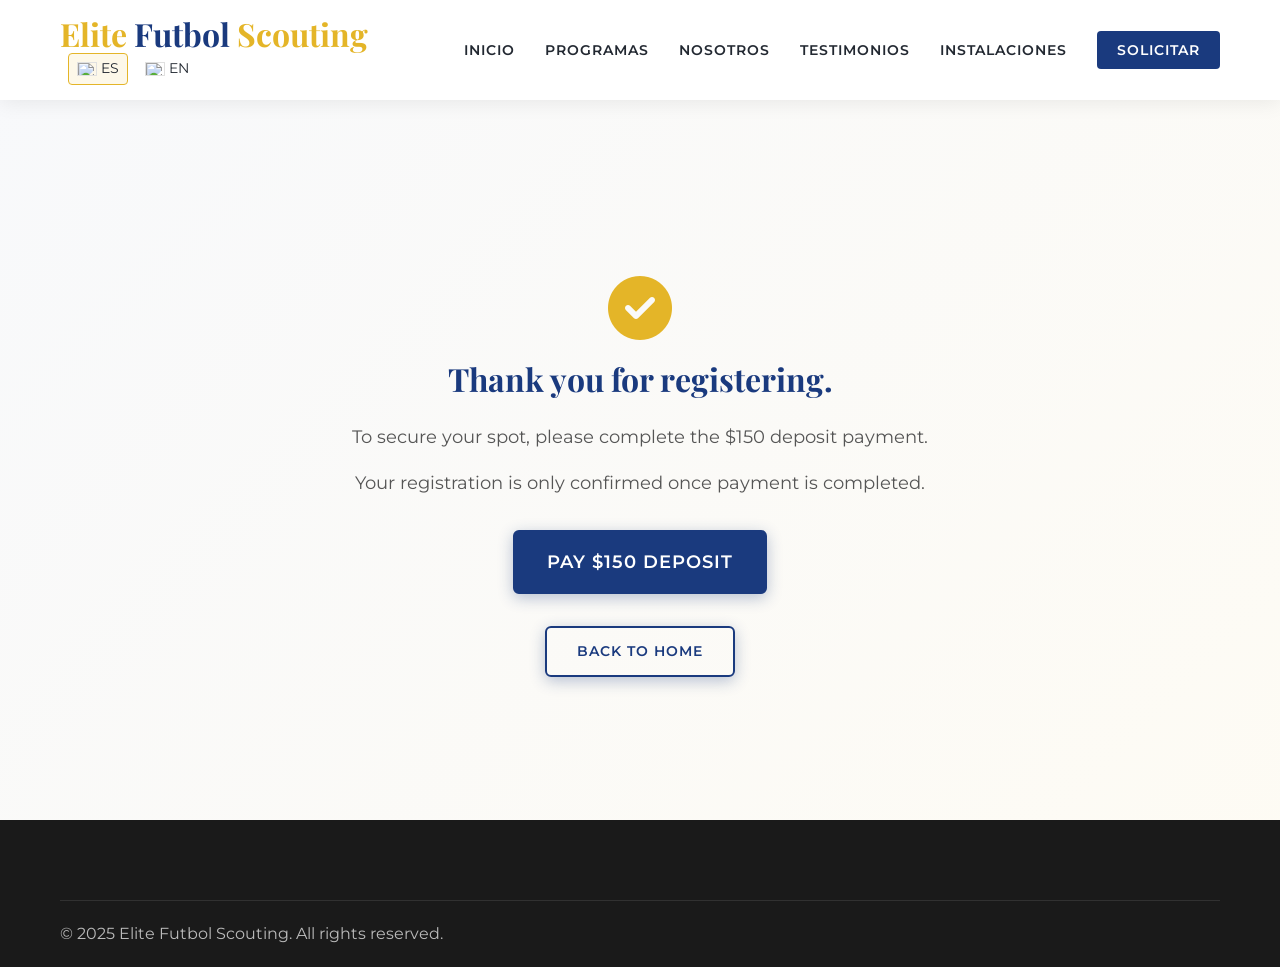
==== camp-gracias.html @ 7e2aee44 "Camp: depósito , link Stripe Checkout, form email fix Made-with: Cursor" ====
<!DOCTYPE html>
<html lang="es">
<head>
    <meta charset="UTF-8">
    <meta name="viewport" content="width=device-width, initial-scale=1.0">
    <title>Thank You for Registering | CD Leganés Tryout Camp</title>
    <link rel="stylesheet" href="styles.css">
    <link rel="preconnect" href="https://fonts.googleapis.com">
    <link rel="preconnect" href="https://fonts.gstatic.com" crossorigin>
    <link href="https://fonts.googleapis.com/css2?family=Montserrat:wght@300;400;600;700&family=Playfair+Display:wght@500;700&display=swap" rel="stylesheet">
    <link rel="stylesheet" href="https://cdnjs.cloudflare.com/ajax/libs/font-awesome/6.4.0/css/all.min.css" integrity="sha512-iecdLmaskl7CVkqkXNQ/ZH/XLlvWZOJyj7Yy7tcenmpD1ypASozpmT/E0iPtmFIB46ZmdtAc9eNBvH0H/ZpiBw==" crossorigin="anonymous" referrerpolicy="no-referrer" />
    <style>
        .camp-thanks-section {
            min-height: 80vh;
            display: flex;
            align-items: center;
            justify-content: center;
            text-align: center;
            padding: 120px 20px 80px;
            background: linear-gradient(135deg, rgba(26, 58, 126, 0.03), rgba(228, 181, 40, 0.05));
        }
        .camp-thanks-container { max-width: 600px; margin: 0 auto; }
        .camp-thanks-icon { font-size: 64px; color: var(--secondary-color); margin-bottom: 20px; }
        .camp-thanks-heading { font-size: 2rem; margin-bottom: 24px; color: var(--primary-color); }
        .camp-thanks-message { font-size: 1.1rem; line-height: 1.7; margin-bottom: 16px; color: #555; }
        .camp-thanks-cta { margin-top: 32px; }
        .camp-thanks-cta .btn { font-size: 1.1rem; padding: 16px 32px; }
        .camp-thanks-back { margin-top: 24px; }
        .camp-thanks-back .btn {
            background-color: transparent;
            color: var(--primary-color);
            border: 2px solid var(--primary-color);
        }
        .camp-thanks-back .btn:hover {
            background-color: var(--primary-color);
            color: #fff;
        }
    </style>
</head>
<body>
    <header>
        <div class="container">
            <div class="logo-language-wrapper">
                <div class="logo"><h1><span>Elite</span> Futbol <span>Scouting</span></h1></div>
                <div class="language-selector">
                    <a href="#" class="language-option active" data-lang="es"><img src="images/bandera-espana.webp" alt="ES" class="flag-icon"><span>ES</span></a>
                    <a href="#" class="language-option" data-lang="en"><img src="images/bandera-usa.webp" alt="EN" class="flag-icon"><span>EN</span></a>
                </div>
                <div class="mobile-menu-toggle"><i class="fas fa-bars"></i></div>
            </div>
            <nav class="main-nav">
                <ul>
                    <li><a href="index.html#home">Inicio</a></li>
                    <li><a href="index.html#programs">Programas</a></li>
                    <li><a href="index.html#about">Nosotros</a></li>
                    <li><a href="index.html#testimonials">Testimonios</a></li>
                    <li><a href="index.html#facilities">Instalaciones</a></li>
                    <li><a href="index.html#contact" class="cta-button">Solicitar</a></li>
                </ul>
            </nav>
        </div>
    </header>

    <section class="camp-thanks-section">
        <div class="camp-thanks-container">
            <i class="fas fa-check-circle camp-thanks-icon"></i>
            <h1 class="camp-thanks-heading">Thank you for registering.</h1>
            <p class="camp-thanks-message">To secure your spot, please complete the $150 deposit payment.</p>
            <p class="camp-thanks-message">Your registration is only confirmed once payment is completed.</p>
            <div class="camp-thanks-cta">
                <a href="https://buy.stripe.com/aFa3cubcO3Ji3aB9yG33W00" class="btn" target="_blank" rel="noopener noreferrer">
                    Pay $150 Deposit
                </a>
            </div>
            <div class="camp-thanks-back">
                <a href="index.html" class="btn">Back to Home</a>
            </div>
        </div>
    </section>

    <footer>
        <div class="container">
            <div class="footer-bottom">
                <p>&copy; 2025 Elite Futbol Scouting. All rights reserved.</p>
            </div>
        </div>
    </footer>

    <script src="translations.js"></script>
    <script src="language-selector.js"></script>
</body>
</html>
---- styles.css ----
/* 
Elite Futbol - Professional Soccer Training Programs
CSS Styles 
*/

/* Base Styles & Reset */
* {
    margin: 0;
    padding: 0;
    box-sizing: border-box;
}

*,
*::before,
*::after {
    box-sizing: border-box;
}

:root {
    --primary-color: #1a3a7e;
    --secondary-color: #e4b528;
    --accent-color: #d63031;
    --dark-color: #222831;
    --light-color: #f8f9fa;
    --gray-color: #a0a0a0;
    --success-color: #28a745;
}

html {
    scroll-behavior: smooth;
    overflow-x: hidden;
    width: 100%;
}

body {
    font-family: 'Montserrat', sans-serif;
    line-height: 1.6;
    color: #333;
    background-color: #fff;
    padding-top: 100px;
    overflow-x: hidden;
    width: 100%;
}

h1, h2, h3, h4, h5, h6 {
    font-family: 'Playfair Display', serif;
    font-weight: 700;
    line-height: 1.2;
    margin-bottom: 1rem;
}

a {
    text-decoration: none;
    color: var(--primary-color);
    transition: all 0.3s ease;
}

ul {
    list-style: none;
}

img {
    max-width: 100%;
    height: auto;
    display: block;
}

.container {
    width: 100%;
    max-width: 1200px;
    padding: 0 20px;
    margin: 0 auto;
    box-sizing: border-box;
}

@media (max-width: 576px) {
    .container {
        padding: 0 15px;
    }
}

.section-header {
    text-align: center;
    margin-bottom: 3rem;
    max-width: 800px;
    margin-left: auto;
    margin-right: auto;
}

.section-header.left-align {
    text-align: left;
    margin-left: 0;
}

.section-header h2 {
    font-size: 2.5rem;
    color: var(--primary-color);
    position: relative;
    margin-bottom: 1.5rem;
}

.section-header h2:after {
    content: '';
    width: 80px;
    height: 4px;
    background: linear-gradient(90deg, var(--primary-color), var(--secondary-color));
    position: absolute;
    bottom: -10px;
    left: 50%;
    transform: translateX(-50%);
    border-radius: 2px;
    box-shadow: 0 2px 8px rgba(228, 181, 40, 0.3);
}

.section-header.left-align h2:after {
    left: 0;
    transform: none;
}

.section-header p {
    font-size: 1.1rem;
    color: var(--gray-color);
}

/* Buttons */
.btn {
    display: inline-block;
    padding: 12px 30px;
    background-color: var(--primary-color);
    color: white;
    border-radius: 6px;
    text-transform: uppercase;
    font-weight: 600;
    font-size: 0.9rem;
    letter-spacing: 1px;
    transition: all 0.3s ease;
    border: 2px solid var(--primary-color);
    box-shadow: 0 4px 15px rgba(26, 58, 126, 0.3);
    position: relative;
    overflow: hidden;
}

.btn::before {
    content: '';
    position: absolute;
    top: 50%;
    left: 50%;
    width: 0;
    height: 0;
    border-radius: 50%;
    background: rgba(255, 255, 255, 0.2);
    transform: translate(-50%, -50%);
    transition: width 0.6s, height 0.6s;
}

.btn:hover::before {
    width: 300px;
    height: 300px;
}

.btn:hover {
    background-color: var(--secondary-color);
    border-color: var(--secondary-color);
    color: var(--dark-color);
    transform: translateY(-2px);
    box-shadow: 0 6px 20px rgba(228, 181, 40, 0.4);
}

.btn-secondary {
    background-color: transparent;
    color: white;
    border: 2px solid white;
}

.btn-secondary:hover {
    background-color: white;
    color: var(--primary-color);
}

.btn-lg {
    padding: 15px 40px;
    font-size: 1rem;
}

/* Header & Navigation */
header {
    position: fixed;
    top: 0;
    left: 0;
    right: 0;
    background-color: rgba(255, 255, 255, 0.98);
    backdrop-filter: blur(10px);
    box-shadow: 0 2px 20px rgba(0, 0, 0, 0.08);
    z-index: 1000;
    padding: 15px 0;
    transition: all 0.3s ease;
    transform: translateY(0);
}

header.hidden {
    transform: translateY(-100%);
}

header.scrolled {
    background-color: rgba(255, 255, 255, 0.98);
    backdrop-filter: blur(15px);
    box-shadow: 0 4px 25px rgba(0, 0, 0, 0.12);
    padding: 10px 0;
}

header .container {
    display: flex;
    justify-content: space-between;
    align-items: center;
}

header .logo-language-wrapper {
    flex-shrink: 0;
}

.logo {
    flex: 0 0 auto;
}

.logo h1 {
    font-size: 2rem;
    margin: 0;
    color: var(--primary-color);
    white-space: nowrap;
}

.logo h1 span {
    color: var(--secondary-color);
    font-weight: 700;
}

/* Mobile Menu Toggle */
.mobile-menu-toggle {
    display: none;
    font-size: 1.5rem;
    color: var(--primary-color);
    cursor: pointer;
    z-index: 1001;
}

.mobile-menu-toggle i {
    transition: all 0.3s ease;
}

/* Navegación */
nav ul {
    display: flex;
}

nav ul li {
    margin-left: 30px;
}

nav ul li a {
    font-weight: 600;
    color: var(--dark-color);
    font-size: 0.9rem;
    text-transform: uppercase;
    letter-spacing: 1px;
    position: relative;
}

nav ul li a:after {
    content: '';
    width: 0;
    height: 2px;
    background: var(--secondary-color);
    position: absolute;
    bottom: -5px;
    left: 0;
    transition: width 0.3s ease;
}

nav ul li a:hover:after,
nav ul li a.active:after {
    width: 100%;
}

nav ul li a.cta-button {
    background-color: var(--primary-color);
    color: white;
    padding: 10px 20px;
    border-radius: 4px;
}

nav ul li a.cta-button:hover {
    background-color: var(--secondary-color);
}

nav ul li a.cta-button:after {
    display: none;
}

/* Language Selector */
.language-selector {
    display: flex;
    align-items: center;
    margin-left: auto;
    margin-right: 30px;
}

.language-option {
    display: flex;
    align-items: center;
    padding: 4px 8px;
    margin-left: 8px;
    border-radius: 4px;
    color: var(--dark-color);
    text-decoration: none;
    border: 1px solid transparent;
    transition: all 0.3s ease;
    font-size: 0.85rem;
}

.language-option:hover, 
.language-option.active {
    border-color: var(--secondary-color);
    background-color: rgba(228, 181, 40, 0.1);
}

.flag-icon {
    width: 20px;
    height: 14px;
    margin-right: 4px;
    border: 1px solid #e0e0e0;
    object-fit: cover;
}

/* Mobile Navigation */
@media (max-width: 992px) {
    .mobile-menu-toggle {
        display: block;
        position: absolute;
        top: 20px;
        right: 20px;
    }
    
    /* Reposicionamiento de elementos en móvil */
    .logo-language-wrapper {
        display: flex;
        width: 100%;
        position: relative;
        padding: 10px 0;
        justify-content: center;
    }
    
    /* Logo centrado */
    .logo {
        text-align: center;
        margin: 0 auto;
    }
    
    .logo h1 {
        font-size: 1.6rem;
        display: flex;
        flex-direction: column;
        align-items: center;
        line-height: 1.3;
    }
    
    .logo h1 span:last-child {
        display: block;
        margin-top: 3px;
        font-size: 1.3rem;
    }
    
    /* Banderas a la izquierda una debajo de otra */
    .language-selector {
        position: absolute;
        left: 10px;
        top: 22px;
        flex-direction: column;
        margin: 0;
    }
    
    .language-option {
        margin: 2px 0;
        padding: 3px 6px;
    }
    
    .flag-icon {
        width: 18px;
        height: 12px;
    }
    
    /* Menú de navegación */
    .main-nav {
        position: fixed;
        top: 0;
        right: -100%;
        width: 80%;
        max-width: 300px;
        height: 100vh;
        background: white;
        padding: 80px 20px 20px;
        box-shadow: -5px 0 15px rgba(0, 0, 0, 0.1);
        transition: all 0.4s ease;
        overflow-y: auto;
        z-index: 1000;
    }
    
    .main-nav.active {
        right: 0;
    }
    
    /* Fondo oscuro al abrir menú */
    .main-nav.active::before {
        content: '';
        position: fixed;
        top: 0;
        left: -20%;
        width: 20%;
        height: 100%;
        background: rgba(0, 0, 0, 0.5);
        z-index: -1;
    }
    
    .main-nav ul {
        flex-direction: column;
        width: 100%;
    }
    
    .main-nav ul li {
        margin: 0 0 20px 0;
        width: 100%;
    }
    
    .main-nav ul li a {
        display: block;
        padding: 8px 0;
        font-size: 1.1rem;
        color: var(--dark-color);
    }
    
    .main-nav ul li a.active {
        color: var(--primary-color);
        font-weight: 600;
    }
    
    .main-nav ul li a:hover {
        color: var(--primary-color);
    }
    
    .main-nav ul li a.cta-button {
        display: inline-block;
        margin-top: 10px;
        text-align: center;
        background-color: var(--primary-color);
        color: white !important;
    }
    
    .main-nav ul li a.cta-button:hover {
        background-color: var(--secondary-color);
        color: var(--dark-color) !important;
    }
    
    /* Animación para el icono hamburguesa */
    .mobile-menu-toggle i {
        transition: transform 0.3s ease;
    }
    
    .mobile-menu-toggle i.fa-times {
        transform: rotate(90deg);
    }
}

@media (max-width: 576px) {
    header {
        padding-top: 20px;
    }
    /* Estilo para que "Scouting" aparezca debajo de "Elite Futbol" */
    .logo h1 {
        font-size: 1.6rem;
        display: flex;
        flex-direction: column;
        align-items: center;
        line-height: 1.3;
        margin-top: 6px;
    }
    
    .logo h1 span:last-child {
        display: block;
        margin-top: 3px;
        font-size: 1.3rem;
    }
    
    .mobile-menu-toggle {
        top: 25px;
    }
    
    .language-selector {
        top: 25px;
    }
}

/* Hero Section */
.hero {
    position: relative;
    height: 100vh;
    min-height: 600px;
    display: flex;
    align-items: center;
    color: white;
    padding: 0;
    overflow: hidden;
    margin-top: -100px;
    padding-top: 100px;
    width: 100%;
    box-sizing: border-box;
}

.hero .overlay {
    position: absolute;
    top: 0;
    left: 0;
    width: 100%;
    height: 100%;
    background-color: rgba(0, 0, 0, 0.5); /* Semi-transparente para permitir ver la imagen */
    z-index: 1;
}

.hero .container {
    position: relative;
    z-index: 2;
}

.hero-content {
    max-width: 800px;
    margin: 0 auto;
    text-align: center;
    padding-bottom: 80px;
    width: 100%;
    box-sizing: border-box;
}

.hero-content h2 {
    font-size: 3.5rem;
    font-weight: 700;
    margin-bottom: 20px;
    text-shadow: 0 4px 20px rgba(0, 0, 0, 0.8), 0 2px 10px rgba(0, 0, 0, 0.6);
    animation: fadeInDown 1s ease-out;
    line-height: 1.2;
}

.hero-content p {
    font-size: 1.4rem;
    margin-bottom: 40px;
    text-shadow: 0 2px 15px rgba(0, 0, 0, 0.8), 0 1px 5px rgba(0, 0, 0, 0.6);
    animation: fadeInUp 1s ease-out 0.2s both;
}

.hero-buttons {
    display: flex;
    justify-content: center;
    gap: 20px;
    animation: fadeInUp 1s ease-out 0.4s both;
}

/* Tryout International Camp - Sección temporal */
.tryout-camp {
    position: relative;
    padding: 80px 0;
    overflow: hidden;
    background: linear-gradient(135deg, #0d1f4a 0%, #1a3a7e 35%, #243d6a 70%, #1a3a7e 100%);
    color: white;
}

.tryout-camp-bg {
    position: absolute;
    top: 0;
    left: 0;
    right: 0;
    bottom: 0;
    background: url('images/stadium-background-new.jpg') no-repeat center center/cover;
    opacity: 0.15;
    z-index: 0;
}

.tryout-camp-inner {
    position: relative;
    z-index: 1;
    text-align: center;
    max-width: 900px;
    width: 100%;
    margin: 0 auto;
    box-sizing: border-box;
}

.tryout-top-crest {
    margin-bottom: 20px;
    display: flex;
    justify-content: center;
    align-items: center;
    width: 100%;
}

.tryout-top-crest img {
    width: 80px;
    height: 80px;
    object-fit: contain;
    display: block;
}

.tryout-title {
    font-family: 'Playfair Display', serif;
    font-size: 2.2rem;
    font-weight: 700;
    margin: 0 0 4px 0;
    line-height: 1.2;
    text-shadow: 0 2px 10px rgba(0, 0, 0, 0.3);
}

.tryout-location {
    font-size: 1.1rem;
    opacity: 0.9;
    margin-bottom: 4px;
    font-weight: 600;
    letter-spacing: 0.5px;
}

.tryout-date {
    font-size: 1rem;
    opacity: 0.9;
    margin-bottom: 12px;
}

.tryout-tagline {
    font-size: 1.15rem;
    opacity: 0.95;
    margin-bottom: 20px;
}

.tryout-meta {
    margin-bottom: 28px;
    display: flex;
    flex-direction: column;
    align-items: center;
}

.tryout-duration {
    font-size: 1rem;
    opacity: 0.95;
    margin-bottom: 12px;
}

.tryout-price {
    font-size: 1.25rem;
    margin: 0;
    display: inline-flex;
    flex-wrap: wrap;
    align-items: baseline;
    justify-content: center;
    gap: 6px 14px;
    background: rgba(255, 255, 255, 0.12);
    padding: 12px 24px;
    border-radius: 8px;
    border: 1px solid rgba(228, 181, 40, 0.4);
    width: fit-content;
}
.tryout-price-original {
    text-decoration: line-through;
    opacity: 0.8;
    font-size: 1.1rem;
}
.tryout-price-early {
    font-size: 0.95rem;
    opacity: 0.95;
}
.tryout-price .tryout-price-amount {
    color: var(--secondary-color);
    font-size: 1.6rem;
}

.tryout-deposit {
    font-size: 0.95rem;
    opacity: 0.95;
    margin: 12px 0 0 0;
}

.tryout-highlight {
    display: flex;
    align-items: center;
    justify-content: center;
    gap: 20px;
    background: rgba(255, 255, 255, 0.12);
    border: 2px solid rgba(228, 181, 40, 0.6);
    border-radius: 12px;
    padding: 24px 28px;
    margin-bottom: 28px;
    backdrop-filter: blur(8px);
    width: 100%;
    box-sizing: border-box;
}

.tryout-highlight-icon {
    width: 56px;
    height: 56px;
    background: linear-gradient(135deg, var(--secondary-color), #f5c842);
    color: var(--dark-color);
    border-radius: 50%;
    display: flex;
    align-items: center;
    justify-content: center;
    font-size: 1.5rem;
    flex-shrink: 0;
}

.tryout-highlight-text-wrap {
    text-align: left;
}

.tryout-highlight-title {
    font-size: 1.15rem;
    font-weight: 700;
    margin: 0 0 8px 0;
    line-height: 1.3;
    color: var(--secondary-color);
}

.tryout-highlight-desc {
    font-size: 0.95rem;
    margin: 0;
    line-height: 1.5;
    opacity: 0.95;
}

.tryout-benefits {
    margin: 0 0 32px 0;
    padding: 0;
    list-style: none;
    background: rgba(255, 255, 255, 0.08);
    border: 1px solid rgba(255, 255, 255, 0.12);
    border-radius: 12px;
    padding: 24px 28px;
    width: 100%;
    box-sizing: border-box;
}

.tryout-benefits li {
    display: flex;
    align-items: center;
    justify-content: flex-start;
    gap: 12px;
    padding: 8px 0;
    font-size: 1rem;
    max-width: 100%;
}

.tryout-benefits li i {
    color: var(--secondary-color);
    font-size: 1.2rem;
    flex-shrink: 0;
}

.tryout-age {
    font-size: 0.95rem;
    opacity: 0.9;
    margin: -8px 0 32px 0;
}

.tryout-grid {
    display: grid;
    grid-template-columns: 1fr 1fr;
    gap: 24px;
    margin-bottom: 24px;
    text-align: left;
    align-items: stretch;
    width: 100%;
}

.tryout-block {
    background: rgba(255, 255, 255, 0.08);
    border-radius: 12px;
    padding: 24px 28px;
    border: 1px solid rgba(255, 255, 255, 0.12);
    box-sizing: border-box;
    min-height: 0;
}

.tryout-block-title {
    font-family: 'Playfair Display', serif;
    font-size: 1.2rem;
    font-weight: 700;
    margin-bottom: 14px;
    color: var(--secondary-color);
}

.tryout-block p {
    font-size: 0.95rem;
    line-height: 1.55;
    margin-bottom: 12px;
    opacity: 0.95;
}

.tryout-block p:last-child {
    margin-bottom: 0;
}

.tryout-about-punch {
    font-weight: 700;
    color: white !important;
    margin-top: 14px !important;
}

.tryout-spain-intro {
    margin-bottom: 14px !important;
}

.tryout-spain-list {
    list-style: none;
    padding: 0;
    margin: 0 0 14px 0;
}

.tryout-spain-list li {
    display: flex;
    align-items: center;
    gap: 10px;
    padding: 6px 0;
    font-size: 0.9rem;
}

.tryout-spain-list li i {
    color: var(--secondary-color);
    width: 20px;
    text-align: center;
}

.tryout-merit {
    font-size: 0.9rem !important;
    font-weight: 600;
    font-style: italic;
    opacity: 0.95 !important;
}

.tryout-who {
    text-align: left;
    margin-bottom: 24px;
    padding: 24px 28px;
    width: 100%;
    box-sizing: border-box;
}

.tryout-who-list {
    list-style: none;
    padding: 0;
    margin: 0 0 12px 0;
}

.tryout-who-list li {
    display: flex;
    align-items: center;
    gap: 10px;
    padding: 6px 0;
    font-size: 0.95rem;
}

.tryout-who-list li i {
    color: var(--secondary-color);
    flex-shrink: 0;
}

.tryout-who-note {
    font-size: 0.9rem;
    opacity: 0.9;
    margin: 0 !important;
}

.tryout-urgency {
    font-size: 1rem;
    font-weight: 600;
    margin-bottom: 28px;
    opacity: 0.95;
}

.tryout-cta {
    background: linear-gradient(135deg, var(--secondary-color), #f5c842);
    border: 2px solid var(--secondary-color);
    color: var(--dark-color);
    font-weight: 700;
    padding: 16px 40px;
    font-size: 1rem;
}

.tryout-cta:hover {
    background: white;
    border-color: white;
    color: var(--primary-color);
    transform: translateY(-3px);
    box-shadow: 0 8px 25px rgba(255, 255, 255, 0.25);
}

.tryout-cta i {
    margin-right: 10px;
}

@media (max-width: 768px) {
    .tryout-camp {
        padding: 60px 20px;
    }
    .tryout-title {
        font-size: 1.75rem;
    }
    .tryout-location {
        font-size: 1rem;
    }
    .tryout-tagline {
        font-size: 1rem;
    }
    .tryout-highlight {
        flex-direction: column;
        padding: 20px 16px;
        text-align: center;
    }
    .tryout-highlight-text-wrap {
        text-align: center;
    }
    .tryout-highlight-title {
        font-size: 1.05rem;
    }
    .tryout-highlight-desc {
        font-size: 0.9rem;
    }
    .tryout-benefits li {
        justify-content: flex-start;
    }
    .tryout-grid {
        grid-template-columns: 1fr;
        gap: 20px;
    }
    .tryout-block {
        padding: 20px;
    }
    .tryout-urgency {
        font-size: 0.95rem;
    }
}

@media (max-width: 576px) {
    .tryout-top-crest img {
        width: 64px;
        height: 64px;
    }
    .tryout-title {
        font-size: 1.5rem;
    }
    .tryout-block-title {
        font-size: 1.1rem;
    }
}

/* Program Cards */
.programs {
    padding: 100px 0;
    background: linear-gradient(to bottom, #ffffff 0%, #f8f9fa 50%, #ffffff 100%);
    position: relative;
}

.program-cards {
    display: grid;
    grid-template-columns: repeat(3, 1fr);
    grid-template-rows: repeat(2, auto);
    gap: 30px 20px;
    justify-content: center;
    max-width: 1200px;
    margin: 0 auto;
    align-items: start;
}

.program-card {
    background: white;
    border-radius: 12px;
    overflow: hidden;
    box-shadow: 0 4px 20px rgba(0, 0, 0, 0.08);
    position: relative;
    transition: all 0.4s cubic-bezier(0.175, 0.885, 0.32, 1.275);
    display: flex;
    flex-direction: column;
    height: auto;
    border: 1px solid rgba(0, 0, 0, 0.05);
}

.program-card:hover {
    transform: translateY(-12px) scale(1.02);
    box-shadow: 0 20px 40px rgba(0, 0, 0, 0.15);
    border-color: var(--secondary-color);
}

.featured {
    border: 2px solid var(--secondary-color);
}

.featured-tag {
    position: absolute;
    top: 20px;
    right: -5px;
    background: linear-gradient(135deg, var(--secondary-color), #f5c842);
    color: var(--dark-color);
    padding: 8px 20px;
    font-size: 0.75rem;
    font-weight: 700;
    text-transform: uppercase;
    z-index: 10;
    box-shadow: 0 4px 15px rgba(228, 181, 40, 0.4);
    border-radius: 4px;
    transform: rotate(5deg);
    letter-spacing: 1px;
}

.featured-tag::after {
    content: '';
    position: absolute;
    top: 100%;
    right: 10px;
    width: 0;
    height: 0;
    border-left: 8px solid transparent;
    border-right: 8px solid transparent;
    border-top: 8px solid #f5c842;
}

@media (max-width: 576px) {
    .featured-tag {
        top: 10px;
        right: -3px;
        padding: 6px 15px;
        font-size: 0.7rem;
    }
}

.premium {
    position: relative;
}

.premium-tag {
    display: none;
}

.program-image {
    position: relative;
}

.program-image img {
    width: 100%;
    height: 220px;
    object-fit: cover;
}

.program-duration {
    position: absolute;
    bottom: 0;
    left: 0;
    background-color: var(--primary-color);
    color: white;
    padding: 8px 20px;
    font-weight: 600;
}

.program-content {
    padding: 20px;
    flex-grow: 1;
    display: flex;
    flex-direction: column;
    justify-content: flex-start;
}

.program-content h3 {
    font-size: 1.2rem;
    margin-bottom: 10px;
    color: var(--primary-color);
}

.program-content .price {
    font-size: 28px;
    font-weight: 700;
    background: linear-gradient(135deg, var(--primary-color), var(--secondary-color));
    -webkit-background-clip: text;
    -webkit-text-fill-color: transparent;
    background-clip: text;
    margin-bottom: 15px;
    display: inline-block;
    position: relative;
}

.program-content .program-description {
    font-size: 0.95rem;
    color: #666;
    margin-bottom: 20px;
    line-height: 1.5;
}

.program-content .note {
    font-size: 14px;
    font-style: italic;
    color: #777;
    margin-top: 10px;
    margin-bottom: 15px;
}

.program-content .educational-requirements {
    background-color: #f8f9fa;
    border-left: 4px solid var(--primary-color);
    padding: 15px;
    margin: 20px 0;
    border-radius: 5px;
}

.program-content .educational-requirements h4 {
    color: var(--primary-color);
    font-size: 1rem;
    font-weight: 600;
    margin-bottom: 10px;
    display: flex;
    align-items: center;
}

.program-content .requirements-list p {
    margin: 8px 0;
    font-size: 0.9rem;
    color: #555;
    display: flex;
    align-items: flex-start;
    line-height: 1.4;
}

.program-content .requirements-list i {
    color: var(--primary-color);
    margin-right: 8px;
    margin-top: 2px;
    flex-shrink: 0;
}

.program-content ul {
    margin-bottom: 15px;
}

.program-content ul li {
    padding: 8px 0;
    border-bottom: 1px solid #f0f0f0;
    display: flex;
    align-items: baseline;
    font-size: 0.9rem;
    transition: all 0.2s ease;
}

.program-content ul li:hover {
    padding-left: 5px;
    background-color: rgba(26, 58, 126, 0.02);
    border-radius: 4px;
}

.program-content ul li:last-child {
    border-bottom: none;
}

.program-content ul li i {
    color: var(--success-color);
    margin-right: 10px;
    font-size: 0.85rem;
    transition: transform 0.2s ease;
}

.program-content ul li:hover i {
    transform: scale(1.2);
}

.program-content .btn {
    width: 100%;
    text-align: center;
    margin-top: 10px;
}

/* Why Us Section */
.why-us {
    padding: 100px 0;
    background: linear-gradient(rgba(0, 0, 0, 0.7), rgba(0, 0, 0, 0.7)), url('images/foto-facha-caminando.JPG') no-repeat center center/cover;
    background-attachment: fixed;
    background-size: cover;
    background-position: center;
    background-repeat: no-repeat;
    color: white;
    position: relative;
}

@media (max-width: 768px) {
    .why-us {
        background-attachment: scroll;
        background-size: cover;
        background-position: center;
    }
}

.why-us .section-header h2 {
    color: white;
}

.why-us .section-header p {
    color: rgba(255, 255, 255, 0.9);
}

.features {
    display: grid;
    grid-template-columns: repeat(auto-fit, minmax(250px, 1fr));
    gap: 30px;
}

.feature {
    text-align: center;
    padding: 40px 30px;
    border-radius: 12px;
    transition: all 0.4s cubic-bezier(0.175, 0.885, 0.32, 1.275);
    border: 1px solid rgba(255, 255, 255, 0.1);
    background-color: rgba(0, 0, 0, 0.5);
    backdrop-filter: blur(10px);
    position: relative;
    overflow: hidden;
}

.feature::before {
    content: '';
    position: absolute;
    top: 0;
    left: -100%;
    width: 100%;
    height: 100%;
    background: linear-gradient(90deg, transparent, rgba(228, 181, 40, 0.1), transparent);
    transition: left 0.5s;
}

.feature:hover::before {
    left: 100%;
}

.feature:hover {
    box-shadow: 0 15px 35px rgba(0, 0, 0, 0.4);
    transform: translateY(-8px);
    border-color: var(--secondary-color);
    background-color: rgba(0, 0, 0, 0.6);
}

.feature-icon {
    width: 80px;
    height: 80px;
    background-color: var(--light-color);
    border-radius: 50%;
    display: flex;
    align-items: center;
    justify-content: center;
    margin: 0 auto 20px;
    color: var(--primary-color);
    font-size: 2rem;
    transition: all 0.3s ease;
}

.feature:hover .feature-icon {
    background-color: var(--primary-color);
    color: white;
}

.feature h3 {
    font-size: 1.3rem;
    margin-bottom: 15px;
    color: white;
    position: relative;
    z-index: 1;
}

.feature p {
    color: rgba(255, 255, 255, 0.8);
    position: relative;
    z-index: 1;
}

.feature-icon {
    position: relative;
    z-index: 1;
}

/* About Section */
.about {
    padding: 100px 0;
    background-color: #f8f9fa;
}

.about-content {
    gap: 50px;
}

.about-image {
    position: relative;
    margin: 0 auto;
    max-width: 800px;
}

.about-image img {
    border-radius: 12px;
    box-shadow: 0 15px 40px rgba(0, 0, 0, 0.2);
    transition: transform 0.4s ease;
    width: 100%;
}

.about-image:hover img {
    transform: scale(1.02);
}

.about-image::after {
    content: '';
    position: absolute;
    top: 20px;
    left: 20px;
    right: -20px;
    bottom: -20px;
    border: 3px solid var(--secondary-color);
    border-radius: 12px;
    z-index: -1;
    opacity: 0.3;
    transition: opacity 0.4s ease;
}

.about-image:hover::after {
    opacity: 0.6;
}

@media (max-width: 768px) {
    .about-image::after {
        top: 10px;
        left: 10px;
        right: -10px;
        bottom: -10px;
    }
}

@media (max-width: 576px) {
    .about-image::after {
        display: none;
    }
}

.about-text p {
    margin-bottom: 1rem;
}

.about-text .btn {
    margin-top: 20px;
}

/* Testimonials Section */
.testimonials {
    padding: 100px 0;
    background: linear-gradient(rgba(0, 0, 0, 0.75), rgba(0, 0, 0, 0.75)), url('images/exito-casos.jpg') no-repeat center center/cover;
    background-attachment: fixed;
    background-size: cover;
    background-position: center;
    background-repeat: no-repeat;
    color: white;
    position: relative;
}

@media (max-width: 768px) {
    .testimonials {
        background-attachment: scroll;
        background-size: cover;
        background-position: center;
    }
}

.testimonials .section-header h2 {
    color: white;
}

.testimonials .section-header p {
    color: rgba(255, 255, 255, 0.9);
}

.testimonial-slider {
    display: flex;
    flex-wrap: wrap;
    gap: 30px;
    justify-content: center;
}

.testimonial {
    background-color: rgba(0, 0, 0, 0.5);
    border-radius: 12px;
    padding: 40px 35px;
    box-shadow: 0 5px 15px rgba(0, 0, 0, 0.2);
    flex: 1;
    min-width: 300px;
    position: relative;
    transition: all 0.4s ease;
    border: 1px solid rgba(255, 255, 255, 0.1);
    backdrop-filter: blur(10px);
}

.testimonial::before {
    content: '"';
    font-family: 'Playfair Display', serif;
    position: absolute;
    top: 15px;
    left: 25px;
    font-size: 6rem;
    color: rgba(228, 181, 40, 0.2);
    line-height: 1;
    font-weight: 700;
}

.testimonial:hover {
    transform: translateY(-8px);
    box-shadow: 0 15px 40px rgba(0, 0, 0, 0.5) !important;
    border-color: var(--secondary-color);
    background-color: rgba(0, 0, 0, 0.7);
}

.testimonial-content {
    margin-bottom: 25px;
    position: relative;
    z-index: 1;
}

.testimonial-content p {
    color: rgba(255, 255, 255, 0.9);
    font-size: 1.05rem;
    line-height: 1.7;
    font-style: italic;
}

.testimonial-stars {
    display: flex;
    gap: 5px;
    margin-bottom: 15px;
    color: var(--secondary-color);
    font-size: 1.1rem;
}

.testimonial-author {
    display: flex;
    align-items: center;
    justify-content: flex-end;
    margin-top: 20px;
}

.testimonial-author img {
    width: 60px;
    height: 60px;
    border-radius: 50%;
    object-fit: cover;
    margin-right: 15px;
}

.author-info h4 {
    margin-bottom: 0;
    font-size: 1.1rem;
    color: white;
    font-style: italic;
    position: relative;
    z-index: 1;
}

.author-info p {
    color: var(--gray-color);
    font-size: 0.9rem;
}

/* Facilities Section */
.facilities {
    padding: 100px 0;
    background-color: #f8f9fa;
}

.facility-gallery {
    display: grid;
    grid-template-columns: repeat(auto-fill, minmax(300px, 1fr));
    gap: 20px;
}

.facility-image {
    position: relative;
    overflow: hidden;
    border-radius: 12px;
    transition: all 0.4s ease;
    box-shadow: 0 4px 15px rgba(0, 0, 0, 0.1);
}

.facility-image:hover {
    box-shadow: 0 10px 30px rgba(0, 0, 0, 0.2);
    transform: translateY(-5px);
}

.facility-image img {
    width: 100%;
    height: 250px;
    object-fit: cover;
    transition: all 0.6s cubic-bezier(0.175, 0.885, 0.32, 1.275);
}

.facility-image:hover img {
    transform: scale(1.15);
}

.facility-caption {
    position: absolute;
    bottom: 0;
    left: 0;
    right: 0;
    padding: 15px;
    background: linear-gradient(to top, rgba(0, 0, 0, 0.8), transparent);
    color: white;
    font-weight: 600;
}

/* Contact Section */
.contact {
    padding: 100px 0;
    background-color: white;
}

.contact-wrapper {
    display: flex;
    flex-wrap: wrap;
    gap: 50px;
}

.contact-form {
    flex: 2;
    min-width: 300px;
}

.contact-info {
    flex: 1;
    min-width: 300px;
}

.form-row {
    display: flex;
    flex-wrap: wrap;
    gap: 20px;
    margin-bottom: 20px;
}

.form-group {
    flex: 1;
    min-width: 250px;
    margin-bottom: 20px;
}

.form-group label {
    display: block;
    margin-bottom: 8px;
    font-weight: 600;
}

.form-group input,
.form-group select,
.form-group textarea {
    width: 100%;
    padding: 12px 15px;
    border: 2px solid #e0e0e0;
    border-radius: 6px;
    font-family: inherit;
    font-size: 1rem;
    transition: all 0.3s ease;
    background-color: #fff;
}

.form-group input:focus,
.form-group select:focus,
.form-group textarea:focus {
    outline: none;
    border-color: var(--primary-color);
    box-shadow: 0 0 0 3px rgba(26, 58, 126, 0.1);
    transform: translateY(-1px);
}

.form-group textarea {
    resize: vertical;
}

.form-group small {
    color: var(--gray-color);
    font-size: 0.8rem;
    margin-top: 5px;
    display: block;
}

.info-item {
    display: flex;
    margin-bottom: 35px;
    align-items: flex-start;
    padding: 20px;
    border-radius: 8px;
    transition: all 0.3s ease;
    background-color: #f8f9fa;
}

.info-item:hover {
    background-color: #f0f0f0;
    transform: translateX(5px);
}

.info-item i {
    font-size: 2rem;
    color: var(--primary-color);
    margin-right: 20px;
    min-width: 40px;
    text-align: center;
    padding-top: 5px;
    transition: all 0.3s ease;
}

.info-item:hover i {
    color: var(--secondary-color);
    transform: scale(1.1);
}

@media (max-width: 768px) {
    .info-item {
        padding: 15px;
        margin-bottom: 25px;
    }
    
    .info-item:hover {
        transform: none;
    }
    
    .info-item i {
        font-size: 1.5rem;
        margin-right: 15px;
        min-width: 35px;
    }
}

.info-item h4 {
    margin-bottom: 5px;
    color: var(--dark-color);
}

.info-box {
    background-color: #f8f9fa;
    padding: 25px;
    border-radius: 8px;
    margin-top: 40px;
}

.info-box h4 {
    margin-bottom: 15px;
    color: var(--primary-color);
}

.info-box ol {
    padding-left: 20px;
    list-style-type: decimal;
}

.info-box ol li {
    padding: 8px 0;
}

/* CTA Section */
.cta {
    padding: 100px 0;
    background: linear-gradient(135deg, rgba(26, 58, 126, 0.95), rgba(34, 40, 49, 0.95)), url('images/stadium-background-new.jpg') no-repeat center center/cover;
    background-attachment: fixed;
    background-size: cover;
    background-position: center;
    background-repeat: no-repeat;
    text-align: center;
    color: white;
    position: relative;
    overflow: hidden;
}

@media (max-width: 768px) {
    .cta {
        background-attachment: scroll;
        background-size: cover;
        background-position: center;
    }
}

.cta::before {
    content: '';
    position: absolute;
    top: 0;
    left: 0;
    right: 0;
    bottom: 0;
    background: linear-gradient(135deg, var(--primary-color), var(--dark-color));
    opacity: 0.9;
    z-index: 1;
}

.cta .container {
    position: relative;
    z-index: 2;
}

.cta h2 {
    font-size: 2.5rem;
    margin-bottom: 1rem;
    text-shadow: 0 2px 10px rgba(0, 0, 0, 0.3);
    animation: fadeInDown 0.8s ease-out;
}

.cta p {
    font-size: 1.1rem;
    margin-bottom: 2rem;
    color: rgba(255, 255, 255, 0.9);
    text-shadow: 0 1px 5px rgba(0, 0, 0, 0.2);
    animation: fadeInUp 0.8s ease-out 0.2s both;
}

.cta .btn {
    background-color: var(--secondary-color);
    border-color: var(--secondary-color);
    color: var(--dark-color);
    font-weight: 700;
}

.cta .btn:hover {
    background-color: transparent;
    color: var(--secondary-color);
}

/* Footer */
footer {
    background-color: #1a1a1a;
    color: rgba(255, 255, 255, 0.7);
    padding: 80px 0 0;
}

.footer-content {
    display: flex;
    flex-wrap: wrap;
    gap: 40px;
    margin-bottom: 50px;
}

.footer-logo {
    flex: 2;
    min-width: 250px;
}

.footer-logo h3 {
    color: white;
    font-size: 1.5rem;
    margin-bottom: 15px;
}

.footer-logo h3 span {
    color: var(--secondary-color);
}

.footer-logo p {
    margin-bottom: 20px;
}

.social-icons {
    display: flex;
    gap: 15px;
}

.social-icons a {
    width: 40px;
    height: 40px;
    background-color: rgba(255, 255, 255, 0.1);
    border-radius: 50%;
    display: flex;
    align-items: center;
    justify-content: center;
    color: white;
    transition: all 0.3s ease;
}

.social-icons a:hover {
    background-color: var(--secondary-color);
    color: var(--dark-color);
}

.footer-links,
.footer-programs,
.footer-contact {
    flex: 1;
    min-width: 200px;
}

footer h4 {
    color: white;
    margin-bottom: 25px;
    position: relative;
    padding-bottom: 10px;
    font-size: 1.2rem;
}

footer h4:after {
    content: '';
    position: absolute;
    bottom: 0;
    left: 0;
    width: 40px;
    height: 2px;
    background-color: var(--secondary-color);
}

footer ul li {
    margin-bottom: 12px;
}

footer ul li a {
    color: rgba(255, 255, 255, 0.7);
}

footer ul li a:hover {
    color: var(--secondary-color);
}

.footer-contact p {
    margin-bottom: 15px;
    display: flex;
    align-items: center;
}

.footer-contact p i {
    margin-right: 10px;
    color: var(--secondary-color);
}

.footer-bottom {
    border-top: 1px solid rgba(255, 255, 255, 0.1);
    padding: 20px 0;
    display: flex;
    flex-wrap: wrap;
    justify-content: space-between;
    align-items: center;
}

.footer-bottom p {
    margin: 0;
}

.footer-bottom ul {
    display: flex;
    gap: 20px;
}

/* Animations */
@keyframes fadeIn {
    from { opacity: 0; }
    to { opacity: 1; }
}

@keyframes fadeInDown {
    from {
        opacity: 0;
        transform: translateY(-30px);
    }
    to {
        opacity: 1;
        transform: translateY(0);
    }
}

@keyframes fadeInUp {
    from {
        opacity: 0;
        transform: translateY(30px);
    }
    to {
        opacity: 1;
        transform: translateY(0);
    }
}

/* Scroll animations */
@keyframes slideInLeft {
    from {
        opacity: 0;
        transform: translateX(-50px);
    }
    to {
        opacity: 1;
        transform: translateX(0);
    }
}

@keyframes slideInRight {
    from {
        opacity: 0;
        transform: translateX(50px);
    }
    to {
        opacity: 1;
        transform: translateX(0);
    }
}

/* Fade in on scroll */
.fade-in {
    opacity: 0;
    transition: opacity 0.6s ease-out, transform 0.6s ease-out;
}

.fade-in.visible {
    opacity: 1;
}

/* Scroll to Top Button */
.scroll-to-top {
    position: fixed;
    bottom: 30px;
    right: 30px;
    width: 50px;
    height: 50px;
    background: linear-gradient(135deg, var(--primary-color), var(--secondary-color));
    color: white;
    border: none;
    border-radius: 50%;
    cursor: pointer;
    display: none;
    align-items: center;
    justify-content: center;
    font-size: 1.2rem;
    box-shadow: 0 4px 15px rgba(0, 0, 0, 0.3);
    z-index: 999;
    transition: all 0.3s ease;
    opacity: 0;
    transform: translateY(20px);
}

@media (max-width: 768px) {
    .scroll-to-top {
        bottom: 20px;
        right: 20px;
        width: 45px;
        height: 45px;
        font-size: 1rem;
    }
}

.scroll-to-top.visible {
    display: flex;
    opacity: 1;
    transform: translateY(0);
}

.scroll-to-top:hover {
    transform: translateY(-5px);
    box-shadow: 0 6px 20px rgba(0, 0, 0, 0.4);
    background: linear-gradient(135deg, var(--secondary-color), var(--primary-color));
}

/* Scroll Indicator */
.scroll-indicator {
    position: absolute;
    bottom: -10px;
    left: 50%;
    transform: translateX(-50%);
    display: flex;
    flex-direction: column;
    align-items: center;
    color: white;
    opacity: 0.8;
    animation: bounce 2s infinite;
    z-index: 2;
}

@media (max-width: 768px) {
    .scroll-indicator {
        bottom: 15px;
        font-size: 0.7rem;
    }
    
    .scroll-indicator i {
        font-size: 1.2rem;
    }
    
    .hero-content {
        padding-bottom: 80px;
        padding-left: 20px;
        padding-right: 20px;
        padding-top: 30px;
        width: 100%;
    }
    
    .hero-content h2 {
        font-size: 2rem !important;
        padding: 0;
        width: 100%;
        margin-top: 15px;
    }
    
    .hero-content p {
        font-size: 1.1rem !important;
        padding: 0;
        width: 100%;
    }
    
    .hero-buttons {
        flex-direction: column;
        gap: 15px;
        width: 100%;
        padding: 0;
        align-items: center;
        justify-content: center;
    }
    
    .hero-buttons .btn {
        width: 100%;
        max-width: 300px;
        margin: 0 auto;
    }
}

.scroll-indicator span {
    font-size: 0.8rem;
    margin-bottom: 10px;
    text-transform: uppercase;
    letter-spacing: 2px;
    text-shadow: 0 2px 10px rgba(0, 0, 0, 0.5);
}

.scroll-indicator i {
    font-size: 1.5rem;
    animation: scrollDown 1.5s infinite;
}

@keyframes bounce {
    0%, 20%, 50%, 80%, 100% {
        transform: translateX(-50%) translateY(0);
    }
    40% {
        transform: translateX(-50%) translateY(-10px);
    }
    60% {
        transform: translateX(-50%) translateY(-5px);
    }
}

@keyframes scrollDown {
    0%, 100% {
        transform: translateY(0);
        opacity: 1;
    }
    50% {
        transform: translateY(10px);
        opacity: 0.5;
    }
}

/* Media Queries */
@media (max-width: 992px) {
    .section-header h2 {
        font-size: 2.2rem;
    }
    
    .hero-content h2 {
        font-size: 3rem;
    }
}

@media (max-width: 768px) {
    header {
        padding: 15px 0;
    }
    
    header .container {
        flex-direction: column;
    }
    
    nav {
        margin-top: 20px;
        width: 100%;
    }
    
    nav ul {
        flex-wrap: wrap;
        justify-content: center;
    }
    
    nav ul li {
        margin: 5px 10px;
    }
    
    .hero-content h2 {
        font-size: 2.5rem;
    }
    
    .hero-buttons {
        flex-direction: column;
        gap: 15px;
    }
    
    .about-content {
        flex-direction: column;
    }
    
    .testimonial-slider {
        flex-direction: column;
    }
    
    .footer-content {
        flex-direction: column;
        gap: 40px;
    }
    
    .footer-bottom {
        flex-direction: column;
        gap: 20px;
        text-align: center;
    }
    
    .footer-bottom ul {
        justify-content: center;
    }
    
    .language-selector {
        margin-right: 0;
        margin-left: 0;
        margin-bottom: 15px;
    }
    
    @media (max-width: 576px) {
        header .container {
            flex-direction: column;
        }
        
        .logo-language-wrapper {
            display: flex;
            justify-content: space-between;
            align-items: center;
            width: 100%;
        }
    }
}

@media (max-width: 576px) {
    body {
        padding-top: 80px;
    }
    
    .section-header {
        margin-bottom: 2rem;
        padding: 0 15px;
    }
    
    .section-header h2 {
        font-size: 1.6rem;
        line-height: 1.3;
    }
    
    .section-header p {
        font-size: 0.95rem;
    }
    
    .hero {
        min-height: 500px;
        padding-top: 120px;
        margin-top: -80px;
    }
    
    .hero-content {
        padding-bottom: 100px;
        padding-left: 15px;
        padding-right: 15px;
        padding-top: 40px;
        width: 100%;
    }
    
    .hero-content h2 {
        font-size: 1.8rem !important;
        line-height: 1.2;
        margin-bottom: 20px;
        margin-top: 20px;
        padding: 0;
        width: 100%;
    }
    
    .hero-content p {
        font-size: 1rem !important;
        margin-bottom: 30px;
        padding: 0;
        width: 100%;
    }
    
    .hero-buttons {
        padding: 0;
        width: 100%;
        align-items: center;
        justify-content: center;
    }
    
    .hero-buttons .btn {
        width: 100%;
        max-width: 280px;
        margin: 0 auto;
    }
    
    .program-card {
        min-width: 100%;
    }
    
    .program-content {
        padding: 18px 12px;
    }
    
    .program-content ul li {
        font-size: 0.85rem;
        padding: 6px 0;
    }
    
    .form-row {
        flex-direction: column;
        gap: 0;
    }
    
    .form-group {
        min-width: 100%;
    }
    
    .contact-wrapper {
        flex-direction: column;
        gap: 30px;
    }
    
    .contact-form,
    .contact-info {
        min-width: 100%;
    }
    
    .features {
        grid-template-columns: 1fr;
        gap: 20px;
    }
    
    .feature {
        padding: 25px 20px;
    }
    
    .testimonial {
        min-width: 100%;
        padding: 25px 20px;
    }
    
    .facility-gallery {
        grid-template-columns: 1fr;
        gap: 15px;
    }
    
    .about {
        padding: 60px 0;
    }
    
    .about-text {
        padding: 0 15px;
    }
    
    .about-image {
        padding: 0 15px;
    }
    
    .why-us,
    .testimonials {
        padding: 60px 0;
    }
    
    .contact {
        padding: 60px 0;
    }
    
    .cta {
        padding: 60px 0;
    }
    
    .cta h2 {
        font-size: 1.8rem;
        padding: 0 15px;
    }
    
    .cta p {
        font-size: 1rem;
        padding: 0 15px;
    }
    
    footer {
        padding: 60px 0 0;
    }
    
    .footer-content {
        gap: 30px;
        padding: 0 15px;
    }
    
    .footer-logo,
    .footer-links,
    .footer-programs,
    .footer-contact {
        min-width: 100%;
    }
    
    .scroll-indicator {
        bottom: 20px;
        font-size: 0.65rem;
    }
    
    .scroll-indicator i {
        font-size: 1rem;
    }
}

/* Update header container for language selector */
header .container {
    display: flex;
    justify-content: space-between;
    align-items: center;
}

/* Make logo smaller to accommodate language selector */
.logo {
    flex: 0 0 auto;
}

/* Media query updates for language selector */
@media (max-width: 768px) {
    .language-selector {
        margin-right: 0;
        margin-left: 0;
        margin-bottom: 15px;
    }
    
    header .container {
        flex-direction: column;
    }
    
    /* Keep language selector on same row as logo on smaller screens */
    @media (max-width: 576px) {
        header .container {
            flex-direction: column;
        }
        
        .logo-language-wrapper {
            display: flex;
            justify-content: space-between;
            align-items: center;
            width: 100%;
        }
    }
}

/* Estilos para validación de formularios */
.form-group input.error,
.form-group select.error,
.form-group textarea.error {
    border-color: #d63031 !important;
    box-shadow: 0 0 0 1px rgba(214, 48, 49, 0.2);
    background-color: rgba(214, 48, 49, 0.05);
}

.error-message {
    color: #d63031;
    font-size: 0.8rem;
    margin-top: 5px;
    display: block;
    font-weight: 500;
    animation: fadeIn 0.3s ease-in-out;
}

.success-message {
    position: fixed;
    top: 20px;
    right: 20px;
    background-color: #28a745;
    color: white;
    padding: 15px 20px;
    border-radius: 4px;
    box-shadow: 0 4px 15px rgba(0, 0, 0, 0.2);
    z-index: 9999;
    display: flex;
    align-items: center;
    animation: slideInRight 0.3s ease-out;
    max-width: calc(100% - 40px);
}

@media (max-width: 576px) {
    .success-message {
        top: 15px;
        right: 15px;
        left: 15px;
        max-width: calc(100% - 30px);
        padding: 12px 15px;
        font-size: 0.9rem;
    }
}

.success-message i {
    margin-right: 10px;
    font-size: 1.3rem;
}

@keyframes slideInRight {
    from {
        transform: translateX(50px);
        opacity: 0;
    }
    to {
        transform: translateX(0);
        opacity: 1;
    }
}

/* Estilos para el indicador de carga */
.loading-spinner {
    display: inline-block;
    width: 16px;
    height: 16px;
    border: 2px solid rgba(255, 255, 255, 0.3);
    border-radius: 50%;
    border-top-color: #fff;
    animation: spin 1s linear infinite;
}

@keyframes spin {
    0% { transform: rotate(0deg); }
    100% { transform: rotate(360deg); }
}

@media (max-width: 1200px) {
    .program-cards {
        grid-template-columns: repeat(2, 1fr);
        gap: 20px;
    }
}

@media (max-width: 768px) {
    .programs {
        padding: 60px 0;
    }
    
    .program-cards {
        grid-template-columns: 1fr;
        gap: 25px;
        max-width: 100%;
        padding: 0 10px;
    }
    
    .program-card {
        min-height: auto;
        margin: 0 auto;
        max-width: 100%;
    }
    
    .program-content {
        padding: 20px 15px;
    }
    
    .program-content .price {
        font-size: 24px;
    }
    
    .program-content h3 {
        font-size: 1.1rem;
    }
}

/* Programs Logo Section */
.programs-logo-section {
    position: relative;
    max-width: 1200px;
    margin-left: auto;
    margin-right: auto;
    padding: 0 20px;
    height: 0;
}

.programs-logo {
    position: absolute;
    top: -610px;
    left: 12%;
    width: 33.33%;
    display: flex;
    justify-content: center;
    align-items: center;
    z-index: 10;
}

.programs-logo img {
    max-width: 550px;
    height: auto;
    transition: all 0.3s ease;
    background: transparent;
}

/* Media Queries for Programs Logo */
@media (max-width: 1200px) {
    .programs-logo {
        top: -500px;
        left: 8%;
    }
    
    .programs-logo img {
        max-width: 400px;
    }
}

@media (max-width: 768px) {
    .programs-logo-section {
        height: auto;
        margin-top: 30px;
        position: static;
        padding: 0 15px;
    }
    
    .programs-logo {
        position: relative;
        top: 0;
        left: 0;
        width: 100%;
        margin: 20px 0;
        text-align: center;
    }
    
    .programs-logo img {
        max-width: 280px;
        width: 100%;
        height: auto;
    }
}

@media (max-width: 576px) {
    .programs-logo {
        margin: 15px 0;
    }
    
    .programs-logo img {
        max-width: 220px;
    }
    
    .programs-logo-section {
        padding: 0 15px;
    }
}

/* Force equal height for first 3 program cards - Desktop only */
@media (min-width: 769px) {
    .programs .program-cards .program-card:first-child,
    .programs .program-cards .program-card:nth-child(2),
    .programs .program-cards .program-card:nth-child(3) {
        height: 950px !important;
        display: flex !important;
        flex-direction: column !important;
    }

    .programs .program-cards .program-card:first-child .program-content,
    .programs .program-cards .program-card:nth-child(2) .program-content,
    .programs .program-cards .program-card:nth-child(3) .program-content {
        height: 100% !important;
        display: flex !important;
        flex-direction: column !important;
        justify-content: space-between !important;
        flex-grow: 1 !important;
    }

    .programs .program-cards .program-card:first-child .program-content ul,
    .programs .program-cards .program-card:nth-child(2) .program-content ul {
        flex-grow: 2 !important;
        margin-bottom: 30px !important;
    }

    .programs .program-cards .program-card:nth-child(3) .program-content ul {
        flex-grow: 1 !important;
        margin-bottom: 20px !important;
    }

    .programs .program-cards .program-card:first-child .btn,
    .programs .program-cards .program-card:nth-child(2) .btn,
    .programs .program-cards .program-card:nth-child(3) .btn {
        margin-top: auto !important;
    }
}

/* Mobile: Remove fixed height, let cards be auto height */
@media (max-width: 768px) {
    .programs .program-cards .program-card:first-child,
    .programs .program-cards .program-card:nth-child(2),
    .programs .program-cards .program-card:nth-child(3) {
        height: auto !important;
    }

    .programs .program-cards .program-card:first-child .program-content,
    .programs .program-cards .program-card:nth-child(2) .program-content,
    .programs .program-cards .program-card:nth-child(3) .program-content {
        height: auto !important;
        justify-content: flex-start !important;
    }

    .programs .program-cards .program-card:first-child .program-content ul,
    .programs .program-cards .program-card:nth-child(2) .program-content ul,
    .programs .program-cards .program-card:nth-child(3) .program-content ul {
        flex-grow: 0 !important;
        margin-bottom: 15px !important;
    }

    .programs .program-cards .program-card:first-child .btn,
    .programs .program-cards .program-card:nth-child(2) .btn,
    .programs .program-cards .program-card:nth-child(3) .btn {
        margin-top: 10px !important;
    }
}

/* ========== Camp Registration Modal ========== */
.camp-modal {
    position: fixed;
    inset: 0;
    z-index: 9999;
    display: flex;
    align-items: center;
    justify-content: center;
    padding: 20px;
    opacity: 0;
    visibility: hidden;
    transition: opacity 0.3s ease, visibility 0.3s ease;
}
.camp-modal.camp-modal-open {
    opacity: 1;
    visibility: visible;
}
.camp-modal-overlay {
    position: absolute;
    inset: 0;
    background: rgba(0, 0, 0, 0.6);
    cursor: pointer;
}
.camp-modal-box {
    position: relative;
    background: #fff;
    border-radius: 12px;
    max-width: 720px;
    width: 100%;
    max-height: 90vh;
    overflow-y: auto;
    box-shadow: 0 20px 60px rgba(0, 0, 0, 0.3);
}
.camp-modal-close {
    position: absolute;
    top: 16px;
    right: 16px;
    width: 40px;
    height: 40px;
    border: none;
    background: #f0f0f0;
    border-radius: 50%;
    font-size: 1.5rem;
    line-height: 1;
    cursor: pointer;
    color: #333;
    z-index: 1;
    transition: background 0.2s, color 0.2s;
}
.camp-modal-close:hover {
    background: var(--primary-color);
    color: #fff;
}
.camp-form-title {
    font-family: 'Playfair Display', serif;
    font-size: 1.5rem;
    color: var(--primary-color);
    margin: 0 0 24px 0;
    padding: 24px 24px 0;
    padding-right: 56px;
}
.camp-form {
    padding: 0 24px 24px;
}
.camp-form-section {
    border: none;
    margin: 0 0 24px 0;
    padding: 0 0 20px 0;
    border-bottom: 1px solid #eee;
}
.camp-form-section:last-of-type { border-bottom: none; }
.camp-form-section legend {
    font-weight: 700;
    color: var(--primary-color);
    font-size: 1rem;
    margin-bottom: 14px;
    padding: 0;
}
.camp-form-grid {
    display: grid;
    grid-template-columns: 1fr 1fr;
    gap: 14px 20px;
}
.camp-form-group { margin-bottom: 0; }
.camp-form-group.full { grid-column: 1 / -1; }
.camp-form-group label {
    display: block;
    margin-bottom: 6px;
    font-weight: 600;
    font-size: 0.9rem;
    color: #333;
}
.camp-form-group label small { font-weight: 400; color: #666; }
.camp-form-group input,
.camp-form-group select,
.camp-form-group textarea {
    width: 100%;
    padding: 10px 12px;
    border: 2px solid #e0e0e0;
    border-radius: 6px;
    font-family: inherit;
    font-size: 0.95rem;
}
.camp-form-group input:focus,
.camp-form-group select:focus,
.camp-form-group textarea:focus {
    outline: none;
    border-color: var(--primary-color);
}
.camp-form-checkboxes { display: flex; flex-direction: column; gap: 12px; }
.camp-checkbox-label {
    display: flex;
    align-items: flex-start;
    gap: 10px;
    cursor: pointer;
    font-size: 0.9rem;
    color: #444;
}
.camp-checkbox-label input { margin-top: 4px; flex-shrink: 0; }
.camp-form-submit {
    width: 100%;
    margin-top: 20px;
    padding: 14px;
    font-size: 1rem;
}
.camp-register-nav { font-weight: 600; }

@media (max-width: 640px) {
    .camp-form-grid { grid-template-columns: 1fr; }
    .camp-modal-box { max-height: 95vh; }
}
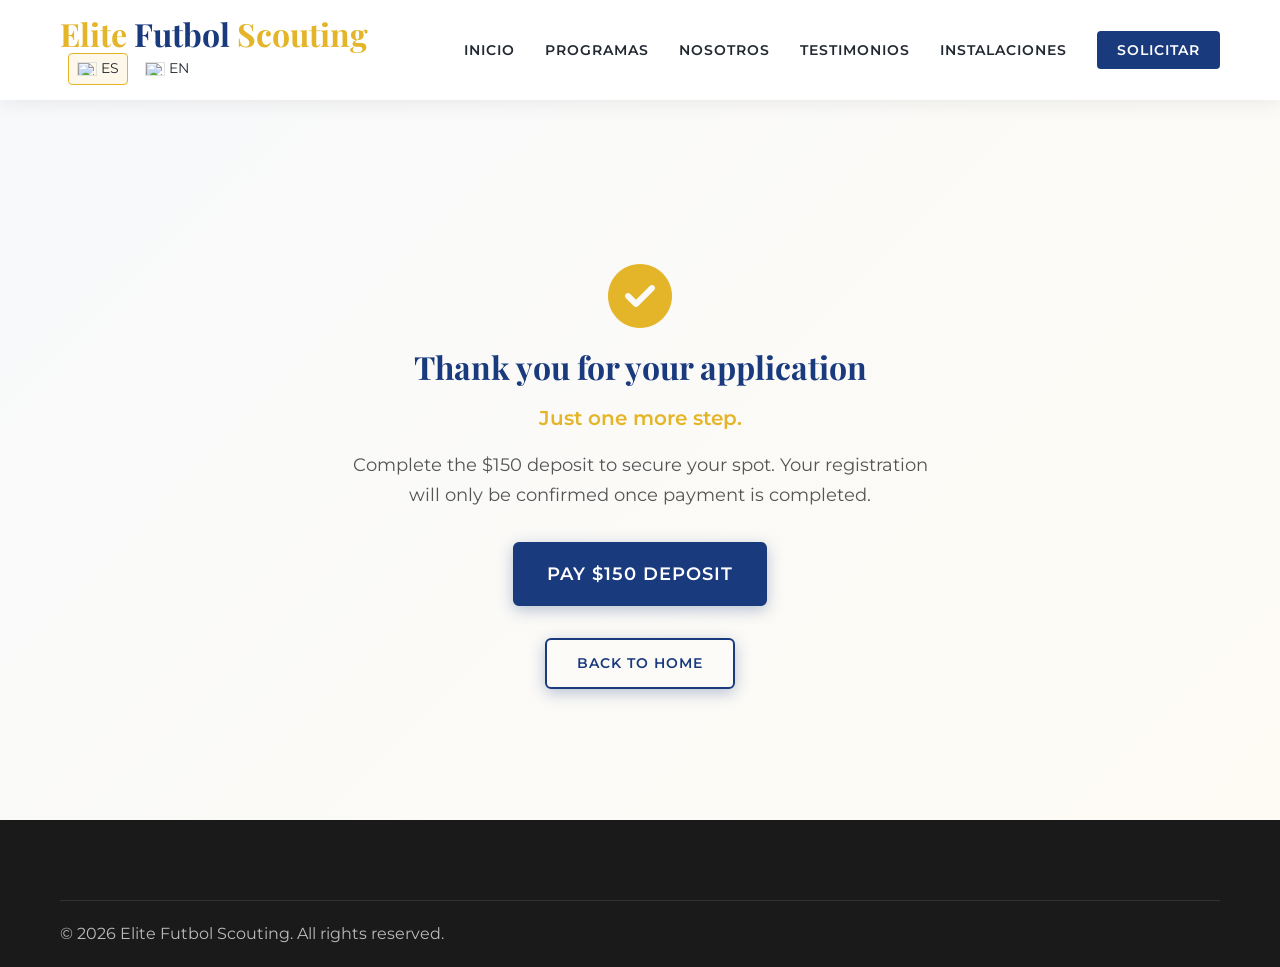
==== commit c65ae650: "Camp gracias: formal usted, Quiénes somos resumido + Fernando/Germán, link fernandodignani, form pro" ====
--- a/camp-gracias.html
+++ b/camp-gracias.html
@@ -21,7 +21,8 @@
         }
         .camp-thanks-container { max-width: 600px; margin: 0 auto; }
         .camp-thanks-icon { font-size: 64px; color: var(--secondary-color); margin-bottom: 20px; }
-        .camp-thanks-heading { font-size: 2rem; margin-bottom: 24px; color: var(--primary-color); }
+        .camp-thanks-heading { font-size: 2rem; margin-bottom: 16px; color: var(--primary-color); }
+        .camp-thanks-step { font-size: 1.25rem; font-weight: 600; color: var(--secondary-color); margin-bottom: 16px; }
         .camp-thanks-message { font-size: 1.1rem; line-height: 1.7; margin-bottom: 16px; color: #555; }
         .camp-thanks-cta { margin-top: 32px; }
         .camp-thanks-cta .btn { font-size: 1.1rem; padding: 16px 32px; }
@@ -64,16 +65,14 @@
     <section class="camp-thanks-section">
         <div class="camp-thanks-container">
             <i class="fas fa-check-circle camp-thanks-icon"></i>
-            <h1 class="camp-thanks-heading">Thank you for registering.</h1>
-            <p class="camp-thanks-message">To secure your spot, please complete the $150 deposit payment.</p>
-            <p class="camp-thanks-message">Your registration is only confirmed once payment is completed.</p>
+            <h1 class="camp-thanks-heading" data-i18n="camp_thanks_heading">Thank you for your application</h1>
+            <p class="camp-thanks-step" data-i18n="camp_thanks_step">Just one more step.</p>
+            <p class="camp-thanks-message" data-i18n="camp_thanks_message">Complete the $150 deposit to secure your spot. Your registration will only be confirmed once payment is completed.</p>
             <div class="camp-thanks-cta">
-                <a href="https://buy.stripe.com/aFa3cubcO3Ji3aB9yG33W00" class="btn" target="_blank" rel="noopener noreferrer">
-                    Pay $150 Deposit
-                </a>
+                <a href="https://buy.stripe.com/aFa3cubcO3Ji3aB9yG33W00" class="btn" target="_blank" rel="noopener noreferrer" data-i18n="camp_thanks_cta">Pay $150 Deposit</a>
             </div>
             <div class="camp-thanks-back">
-                <a href="index.html" class="btn">Back to Home</a>
+                <a href="index.html" class="btn" data-i18n="camp_thanks_back">Back to Home</a>
             </div>
         </div>
     </section>
@@ -81,7 +80,7 @@
     <footer>
         <div class="container">
             <div class="footer-bottom">
-                <p>&copy; 2025 Elite Futbol Scouting. All rights reserved.</p>
+                <p>&copy; 2026 Elite Futbol Scouting. All rights reserved.</p>
             </div>
         </div>
     </footer>
--- a/styles.css
+++ b/styles.css
@@ -177,6 +177,36 @@
     color: var(--primary-color);
 }
 
+.btn-hero-camp {
+    background: linear-gradient(135deg, var(--secondary-color) 0%, #d4a83a 100%);
+    border-color: var(--secondary-color);
+    color: var(--dark-color);
+    font-weight: 700;
+    box-shadow: 0 4px 20px rgba(228, 181, 40, 0.4);
+}
+
+.btn-hero-camp::before {
+    background: rgba(255, 255, 255, 0.3);
+}
+
+.btn-hero-camp:hover {
+    background: linear-gradient(135deg, #e8b938 0%, var(--secondary-color) 100%);
+    border-color: var(--secondary-color);
+    color: var(--dark-color);
+    transform: translateY(-3px);
+    box-shadow: 0 6px 25px rgba(228, 181, 40, 0.5);
+}
+
+.btn-hero-camp::after {
+    content: '';
+    display: inline-block;
+    width: 18px;
+    height: 12px;
+    margin-left: 8px;
+    vertical-align: middle;
+    background: url('images/bandera-usa.webp') no-repeat center/contain;
+}
+
 .btn-lg {
     padding: 15px 40px;
     font-size: 1rem;
@@ -556,8 +586,9 @@
 
 .hero-buttons {
     display: flex;
+    flex-wrap: wrap;
     justify-content: center;
-    gap: 20px;
+    gap: 16px;
     animation: fadeInUp 1s ease-out 0.4s both;
 }
 
@@ -739,11 +770,12 @@
     padding: 24px 28px;
     width: 100%;
     box-sizing: border-box;
+    text-align: left;
 }
 
 .tryout-benefits li {
     display: flex;
-    align-items: center;
+    align-items: flex-start;
     justify-content: flex-start;
     gap: 12px;
     padding: 8px 0;
@@ -755,6 +787,13 @@
     color: var(--secondary-color);
     font-size: 1.2rem;
     flex-shrink: 0;
+    margin-top: 2px;
+}
+
+.tryout-benefits li span {
+    text-align: left;
+    min-width: 0;
+    flex: 1;
 }
 
 .tryout-age {
@@ -925,6 +964,9 @@
     }
     .tryout-highlight-desc {
         font-size: 0.9rem;
+    }
+    .tryout-benefits {
+        padding: 20px 20px;
     }
     .tryout-benefits li {
         justify-content: flex-start;
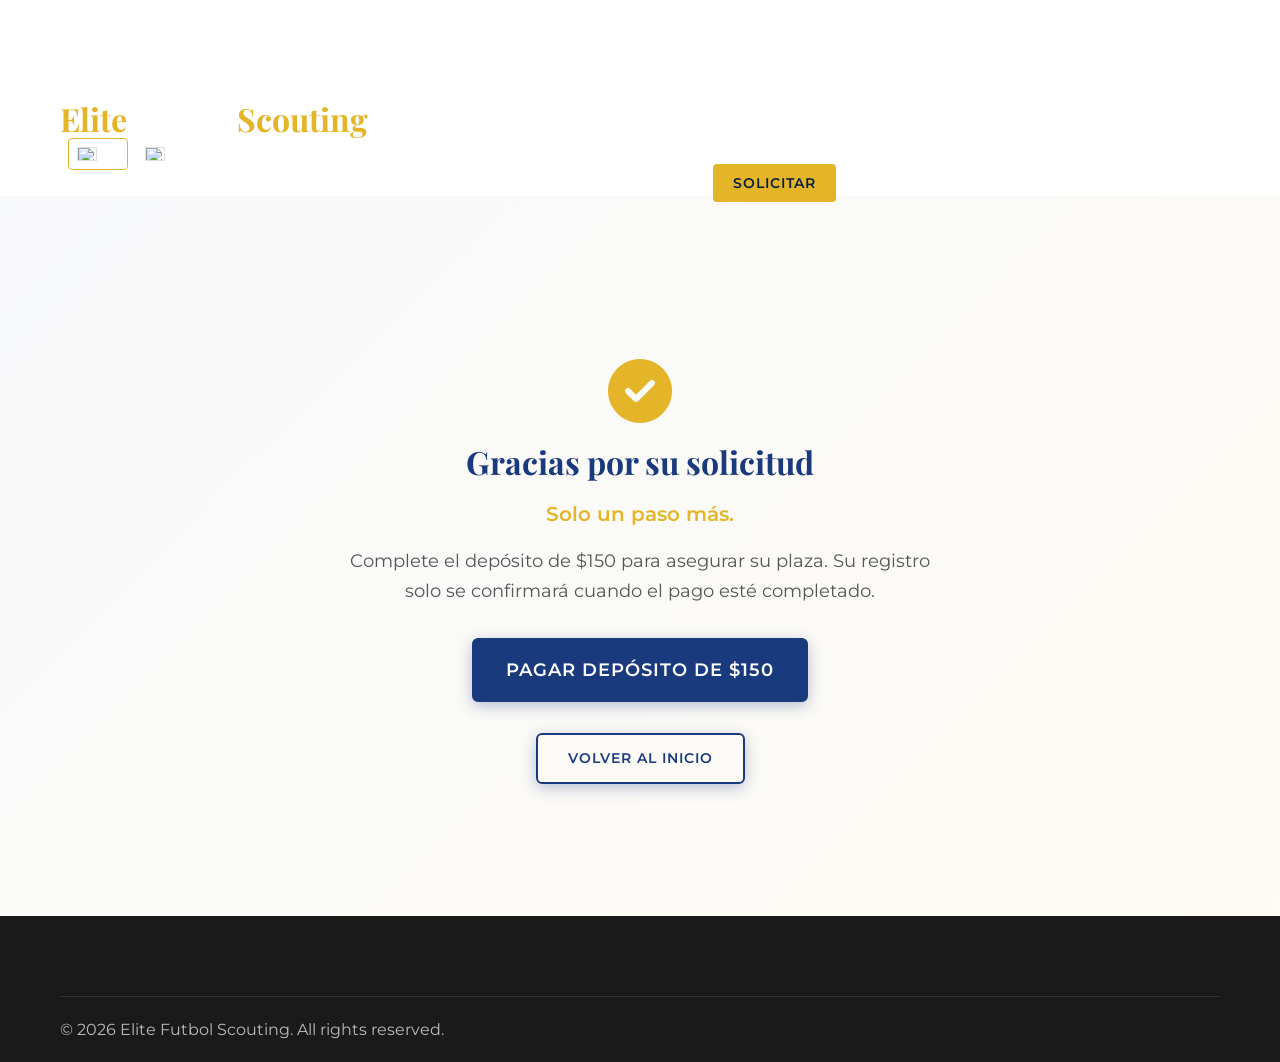
==== commit 8f9a324a: "Jugadores: carrusel de fotos, copy y nav; CTA/estilos e imágenes - Sustituye testimonios textuales p" ====
--- a/camp-gracias.html
+++ b/camp-gracias.html
@@ -54,7 +54,7 @@
                     <li><a href="index.html#home">Inicio</a></li>
                     <li><a href="index.html#programs">Programas</a></li>
                     <li><a href="index.html#about">Nosotros</a></li>
-                    <li><a href="index.html#testimonials">Testimonios</a></li>
+                    <li><a href="index.html#testimonials">Jugadores</a></li>
                     <li><a href="index.html#facilities">Instalaciones</a></li>
                     <li><a href="index.html#contact" class="cta-button">Solicitar</a></li>
                 </ul>
--- a/styles.css
+++ b/styles.css
@@ -24,6 +24,16 @@
     --light-color: #f8f9fa;
     --gray-color: #a0a0a0;
     --success-color: #28a745;
+    /* Qué hacemos section */
+    --navy: #0B1F3B;
+    --navy-2: #0F2A52;
+    --gold-accent: #C8A24A;
+    --text-dark: #0E1726;
+    --muted: #51607A;
+    --bg-light: #F7F9FC;
+    --card-glass: rgba(255,255,255,.78);
+    --stroke-light: rgba(15,42,82,.12);
+    --shadow-whatwe: 0 18px 45px rgba(11,31,59,.12);
 }
 
 html {
@@ -40,6 +50,11 @@
     padding-top: 100px;
     overflow-x: hidden;
     width: 100%;
+}
+
+/* Páginas sin barra fija (ej. formulario tras pago) */
+body.page-no-header {
+    padding-top: 0;
 }
 
 h1, h2, h3, h4, h5, h6 {
@@ -213,38 +228,39 @@
 }
 
 /* Header & Navigation */
-header {
+body > header.main-header {
     position: fixed;
     top: 0;
     left: 0;
     right: 0;
-    background-color: rgba(255, 255, 255, 0.98);
-    backdrop-filter: blur(10px);
-    box-shadow: 0 2px 20px rgba(0, 0, 0, 0.08);
+    background: rgba(7, 20, 40, 0.35);
+    backdrop-filter: blur(14px);
+    box-shadow: 0 10px 30px rgba(0, 0, 0, 0.22);
     z-index: 1000;
     padding: 15px 0;
     transition: all 0.3s ease;
     transform: translateY(0);
-}
-
-header.hidden {
+    border-bottom: 1px solid rgba(255, 255, 255, 0.1);
+}
+
+body > header.main-header.hidden {
     transform: translateY(-100%);
 }
 
-header.scrolled {
-    background-color: rgba(255, 255, 255, 0.98);
-    backdrop-filter: blur(15px);
-    box-shadow: 0 4px 25px rgba(0, 0, 0, 0.12);
+body > header.main-header.scrolled {
+    background: rgba(7, 20, 40, 0.92);
+    backdrop-filter: blur(18px);
+    box-shadow: 0 14px 38px rgba(0, 0, 0, 0.28);
     padding: 10px 0;
 }
 
-header .container {
+body > header.main-header .container {
     display: flex;
     justify-content: space-between;
     align-items: center;
 }
 
-header .logo-language-wrapper {
+body > header.main-header .logo-language-wrapper {
     flex-shrink: 0;
 }
 
@@ -255,7 +271,7 @@
 .logo h1 {
     font-size: 2rem;
     margin: 0;
-    color: var(--primary-color);
+    color: rgba(255, 255, 255, 0.96);
     white-space: nowrap;
 }
 
@@ -268,7 +284,7 @@
 .mobile-menu-toggle {
     display: none;
     font-size: 1.5rem;
-    color: var(--primary-color);
+    color: rgba(255, 255, 255, 0.92);
     cursor: pointer;
     z-index: 1001;
 }
@@ -288,7 +304,7 @@
 
 nav ul li a {
     font-weight: 600;
-    color: var(--dark-color);
+    color: rgba(255, 255, 255, 0.9);
     font-size: 0.9rem;
     text-transform: uppercase;
     letter-spacing: 1px;
@@ -312,14 +328,14 @@
 }
 
 nav ul li a.cta-button {
-    background-color: var(--primary-color);
-    color: white;
+    background-color: var(--secondary-color);
+    color: #0b1f3b;
     padding: 10px 20px;
     border-radius: 4px;
 }
 
 nav ul li a.cta-button:hover {
-    background-color: var(--secondary-color);
+    background-color: #f1c84b;
 }
 
 nav ul li a.cta-button:after {
@@ -340,7 +356,7 @@
     padding: 4px 8px;
     margin-left: 8px;
     border-radius: 4px;
-    color: var(--dark-color);
+    color: rgba(255, 255, 255, 0.92);
     text-decoration: none;
     border: 1px solid transparent;
     transition: all 0.3s ease;
@@ -350,7 +366,7 @@
 .language-option:hover, 
 .language-option.active {
     border-color: var(--secondary-color);
-    background-color: rgba(228, 181, 40, 0.1);
+    background-color: rgba(255, 255, 255, 0.08);
 }
 
 .flag-icon {
@@ -426,12 +442,13 @@
         width: 80%;
         max-width: 300px;
         height: 100vh;
-        background: white;
+        background: linear-gradient(135deg, #071428 0%, #0d1f4a 45%, #0a1830 100%);
         padding: 80px 20px 20px;
         box-shadow: -5px 0 15px rgba(0, 0, 0, 0.1);
         transition: all 0.4s ease;
         overflow-y: auto;
         z-index: 1000;
+        border-left: 1px solid rgba(255, 255, 255, 0.1);
     }
     
     .main-nav.active {
@@ -464,29 +481,29 @@
         display: block;
         padding: 8px 0;
         font-size: 1.1rem;
-        color: var(--dark-color);
+        color: rgba(255, 255, 255, 0.92);
     }
     
     .main-nav ul li a.active {
-        color: var(--primary-color);
+        color: var(--secondary-color);
         font-weight: 600;
     }
     
     .main-nav ul li a:hover {
-        color: var(--primary-color);
+        color: var(--secondary-color);
     }
     
     .main-nav ul li a.cta-button {
         display: inline-block;
         margin-top: 10px;
         text-align: center;
-        background-color: var(--primary-color);
-        color: white !important;
+        background-color: var(--secondary-color);
+        color: #0b1f3b !important;
     }
     
     .main-nav ul li a.cta-button:hover {
-        background-color: var(--secondary-color);
-        color: var(--dark-color) !important;
+        background-color: #f1c84b;
+        color: #081a35 !important;
     }
     
     /* Animación para el icono hamburguesa */
@@ -500,7 +517,7 @@
 }
 
 @media (max-width: 576px) {
-    header {
+    body > header.main-header {
         padding-top: 20px;
     }
     /* Estilo para que "Scouting" aparezca debajo de "Elite Futbol" */
@@ -563,9 +580,64 @@
     max-width: 800px;
     margin: 0 auto;
     text-align: center;
-    padding-bottom: 80px;
+    padding: 52px 0 72px;
     width: 100%;
     box-sizing: border-box;
+}
+
+.hero--video {
+    height: auto;
+    min-height: 0;
+    padding: 0;
+    margin-top: -100px;
+    padding-top: 100px;
+    background: url('images/stadium-background-new.jpg') no-repeat center center/cover;
+}
+
+.hero--video .overlay {
+    background: linear-gradient(rgba(0, 0, 0, 0.62), rgba(0, 0, 0, 0.62));
+}
+
+.hero-video {
+    position: relative;
+    width: min(620px, 100%);
+    margin: 16px auto 12px;
+    border-radius: 18px;
+    overflow: hidden;
+    aspect-ratio: 16 / 9;
+    border: 1px solid rgba(255, 255, 255, 0.18);
+    background: #000;
+    box-shadow: 0 18px 50px rgba(0, 0, 0, 0.35);
+}
+
+.hero-video iframe {
+    position: absolute;
+    inset: 0;
+    width: 100%;
+    height: 100%;
+    border: 0;
+}
+
+.hero-cta-meeting {
+    display: inline-flex;
+    align-items: center;
+    justify-content: center;
+    gap: 10px;
+    margin: 10px auto 0;
+    background: var(--secondary-color);
+    border: 1px solid rgba(228, 181, 40, 0.75);
+    color: #0b1f3b;
+    box-shadow: 0 14px 34px rgba(228, 181, 40, 0.22);
+    padding: 14px 28px;
+    border-radius: 999px;
+}
+
+.hero-cta-meeting:hover {
+    background: #f1c84b;
+    border-color: rgba(241, 200, 75, 0.95);
+    color: #081a35;
+    box-shadow: 0 18px 40px rgba(228, 181, 40, 0.28);
+    transform: translateY(-2px);
 }
 
 .hero-content h2 {
@@ -584,12 +656,690 @@
     animation: fadeInUp 1s ease-out 0.2s both;
 }
 
+/* Hero: look premium (título + subtítulo) */
+.hero--video .hero-content h2 {
+    letter-spacing: -0.02em;
+    margin-bottom: 16px;
+    text-shadow: 0 10px 34px rgba(0, 0, 0, 0.55);
+    background: linear-gradient(90deg, rgba(255, 255, 255, 0.98), rgba(228, 181, 40, 0.92));
+    -webkit-background-clip: text;
+    background-clip: text;
+    color: transparent;
+    font-size: clamp(2rem, 4.2vw, 3.1rem);
+}
+
+.hero--video .hero-content p {
+    max-width: 48rem;
+    margin-left: auto;
+    margin-right: auto;
+    margin-bottom: 30px;
+    font-size: clamp(1.05rem, 2.2vw, 1.35rem);
+    color: rgba(255, 255, 255, 0.88);
+    text-shadow: 0 8px 26px rgba(0, 0, 0, 0.45);
+}
+
+/* Hero video: compacto para ver todo sin scroll */
+.hero--video .hero-content {
+    padding: 44px 0 44px;
+}
+
+.hero--video .hero-video {
+    width: min(560px, 100%);
+    margin: 16px auto 18px;
+}
+
+@media (max-width: 576px) {
+    .hero--video .hero-video {
+        width: min(420px, 100%);
+        margin: 18px auto 16px;
+        border-radius: 16px;
+    }
+
+    /* Más aire entre navbar fijo y título en mobile */
+    .hero--video .hero-content {
+        padding-top: 72px;
+        padding-bottom: 68px;
+    }
+
+    .hero--video .hero-content h2 {
+        margin-bottom: 18px;
+    }
+
+    .hero--video .hero-content p {
+        margin-bottom: 24px;
+        line-height: 1.55;
+    }
+
+    .hero--video .hero-cta-meeting {
+        margin-top: 12px;
+    }
+}
+
+.hero--video .hero-cta-meeting {
+    margin-top: 18px;
+    padding: 12px 22px;
+}
+
+@media (max-height: 780px) {
+    .hero--video .hero-content {
+        padding: 26px 0 34px;
+    }
+
+    .hero--video .hero-video {
+        width: min(520px, 100%);
+    }
+}
+
+.hero--video .hero-content p strong {
+    color: var(--secondary-color);
+    font-weight: 700;
+}
+
 .hero-buttons {
     display: flex;
     flex-wrap: wrap;
     justify-content: center;
     gap: 16px;
     animation: fadeInUp 1s ease-out 0.4s both;
+}
+
+/* Club Trust Bar - logos below hero (azul alineado con Nuestro trabajo) */
+.club-trust-bar {
+    padding: 32px 20px;
+    background:
+        radial-gradient(ellipse 70% 80% at 50% 0%, rgba(26, 58, 126, 0.4), transparent 55%),
+        linear-gradient(180deg, #071428 0%, #0d1f4a 48%, #0a1830 100%);
+    border-bottom: 1px solid rgba(255, 255, 255, 0.08);
+}
+.club-trust-bar-title {
+    font-size: 0.9rem;
+    text-transform: uppercase;
+    letter-spacing: 2px;
+    color: rgba(255, 255, 255, 0.78);
+    margin: 0 0 20px 0;
+    text-align: center;
+}
+.club-trust-bar-logos {
+    display: flex;
+    justify-content: center;
+    align-items: center;
+    gap: 48px;
+    flex-wrap: wrap;
+}
+.club-trust-bar-logos img {
+    height: 64px;
+    width: auto;
+    max-width: 100px;
+    object-fit: contain;
+    filter: drop-shadow(0 4px 12px rgba(0, 0, 0, 0.35));
+    opacity: 0.95;
+    transition: opacity 0.2s ease, transform 0.2s ease, filter 0.2s ease;
+}
+.club-trust-bar-logos img:hover {
+    opacity: 1;
+    transform: translateY(-2px);
+    filter: drop-shadow(0 6px 16px rgba(0, 0, 0, 0.4));
+}
+@media (max-width: 576px) {
+    .club-trust-bar {
+        padding: 24px 16px;
+    }
+    .club-trust-bar-logos {
+        gap: 32px;
+    }
+    .club-trust-bar-logos img {
+        height: 52px;
+    }
+}
+
+/* Nuestro trabajo - premium layout 2 columnas (fondo azul alineado con contacto) */
+.work {
+    padding: clamp(56px, 6vw, 88px) 0;
+    background:
+        radial-gradient(ellipse 80% 50% at 100% 0%, rgba(26, 58, 126, 0.35), transparent 55%),
+        radial-gradient(ellipse 60% 40% at 0% 100%, rgba(228, 181, 40, 0.08), transparent 50%),
+        linear-gradient(135deg, #071428 0%, #0d1f4a 42%, #0a1830 72%, #132a52 100%);
+    color: rgba(255, 255, 255, 0.92);
+    scroll-margin-top: 110px;
+}
+
+.work__container {
+    width: 100%;
+    max-width: 1200px;
+    padding: 0 20px;
+    margin: 0 auto;
+    box-sizing: border-box;
+}
+
+.work__grid {
+    display: grid;
+    grid-template-columns: minmax(0, 1.08fr) minmax(0, 0.92fr);
+    gap: clamp(24px, 4vw, 52px);
+    align-items: start;
+}
+
+.work__left {
+    display: flex;
+    flex-direction: column;
+    align-items: flex-start;
+}
+
+.work__eyebrow {
+    display: inline-flex;
+    align-items: center;
+    gap: 8px;
+    padding: 6px 12px;
+    border-radius: 999px;
+    border: 1px solid rgba(255, 255, 255, 0.22);
+    background: rgba(255, 255, 255, 0.1);
+    backdrop-filter: blur(8px);
+    color: rgba(255, 255, 255, 0.95);
+    font-size: 11px;
+    font-weight: 700;
+    letter-spacing: 0.08em;
+    text-transform: uppercase;
+}
+
+.work__title {
+    margin: 12px 0 16px;
+    font-size: clamp(1.75rem, 2.8vw, 2.5rem);
+    line-height: 1.12;
+    letter-spacing: -0.015em;
+    color: #fff;
+    max-width: 18ch;
+}
+
+.work__lead {
+    margin: 0 0 16px;
+    color: rgba(255, 255, 255, 0.88);
+    font-size: clamp(0.95rem, 1.1vw, 1.0625rem);
+    line-height: 1.6;
+    max-width: 54ch;
+}
+
+.work__lead strong {
+    color: var(--secondary-color);
+    font-weight: 700;
+}
+
+.work__text {
+    display: grid;
+    gap: 10px;
+    margin-bottom: 22px;
+}
+
+.work__text p {
+    margin: 0;
+    color: rgba(255, 255, 255, 0.82);
+    font-size: 0.9375rem;
+    line-height: 1.65;
+    max-width: 62ch;
+}
+
+.work__pillars {
+    display: grid;
+    grid-template-columns: repeat(3, minmax(0, 1fr));
+    gap: 12px;
+}
+
+.work__pillar {
+    padding: 14px 14px 15px;
+    border: 1px solid rgba(15, 42, 82, 0.13);
+    border-radius: 14px;
+    background: linear-gradient(180deg, rgba(255, 255, 255, 0.95), rgba(246, 248, 252, 0.88));
+    box-shadow: 0 10px 28px rgba(11, 31, 59, 0.08);
+}
+
+.work__pillar-icon {
+    width: 30px;
+    height: 30px;
+    border-radius: 10px;
+    display: inline-flex;
+    align-items: center;
+    justify-content: center;
+    margin-bottom: 8px;
+    color: var(--navy-2, #0F2A52);
+    background: rgba(15, 42, 82, 0.09);
+    font-size: 13px;
+}
+
+.work__pillar p {
+    margin: 0;
+    font-size: 13px;
+    line-height: 1.5;
+    color: #1f2f4a;
+    font-weight: 600;
+}
+
+.work__right {
+    border: 1px solid rgba(255, 255, 255, 0.16);
+    background: rgba(255, 255, 255, 0.07);
+    backdrop-filter: blur(12px);
+    border-radius: 24px;
+    padding: clamp(14px, 1.8vw, 20px);
+    box-shadow:
+        0 24px 56px rgba(0, 0, 0, 0.28),
+        inset 0 1px 0 rgba(255, 255, 255, 0.1);
+    color: rgba(255, 255, 255, 0.92);
+}
+
+/* Alineación visual: bajar bloque derecho en desktop */
+@media (min-width: 981px) {
+    .work__right {
+        margin-top: 16px;
+    }
+}
+
+.work__media {
+    position: relative;
+    border-radius: 18px;
+    overflow: hidden;
+    aspect-ratio: 16 / 9;
+    border: 1px solid rgba(255, 255, 255, 0.18);
+    box-shadow: 0 8px 24px rgba(0, 0, 0, 0.25);
+    background: #000;
+}
+
+.work__overlay {
+    position: absolute;
+    inset: 0;
+    background:
+        linear-gradient(140deg, rgba(6, 17, 37, 0.74), rgba(8, 24, 49, 0.12) 58%, rgba(200, 162, 74, 0.16)),
+        linear-gradient(0deg, rgba(6, 17, 37, 0.34), transparent 48%);
+}
+
+.work__video {
+    position: absolute;
+    inset: 0;
+    background: #000;
+}
+
+.work__video iframe {
+    position: absolute;
+    inset: 0;
+    width: 100%;
+    height: 100%;
+    border: 0;
+}
+
+.work__badge {
+    position: absolute;
+    left: 14px;
+    bottom: 14px;
+    padding: 12px 14px;
+    border-radius: 14px;
+    border: 1px solid rgba(255, 255, 255, 0.3);
+    background: rgba(255, 255, 255, 0.12);
+    backdrop-filter: blur(8px);
+    color: #fff;
+}
+
+.work__badge strong {
+    display: block;
+    font-size: 1rem;
+    line-height: 1.15;
+    margin-bottom: 2px;
+}
+
+.work__badge span {
+    display: block;
+    font-size: 11px;
+    opacity: 0.92;
+    letter-spacing: 0.03em;
+    text-transform: uppercase;
+}
+
+.work__features {
+    list-style: none;
+    padding: 0;
+    margin: 18px 0 18px;
+    display: grid;
+    gap: 10px;
+}
+
+.work__right .work__features li {
+    display: flex;
+    gap: 10px;
+    align-items: flex-start;
+    color: rgba(255, 255, 255, 0.88);
+    font-size: 0.9375rem;
+    line-height: 1.55;
+}
+
+.work__right .work__check {
+    width: 22px;
+    height: 22px;
+    border-radius: 999px;
+    display: flex;
+    align-items: center;
+    justify-content: center;
+    background: rgba(228, 181, 40, 0.22);
+    border: 1px solid rgba(228, 181, 40, 0.35);
+    color: var(--secondary-color);
+    font-weight: 800;
+    flex: 0 0 22px;
+    margin-top: 1px;
+    font-size: 13px;
+}
+
+.work__cta {
+    display: grid;
+    grid-template-columns: minmax(0, 1fr) minmax(0, 1fr);
+    gap: 10px;
+    margin-top: 6px;
+}
+
+.work__cta .btn {
+    display: inline-flex;
+    align-items: center;
+    justify-content: center;
+    text-align: center;
+    line-height: 1.1;
+    padding: 12px 14px;
+    min-height: 46px;
+    border-radius: 13px;
+    font-weight: 700;
+    text-decoration: none;
+    transition: transform 0.2s ease, box-shadow 0.2s ease, background-color 0.2s ease;
+}
+
+.work__cta .btn--primary {
+    background: linear-gradient(180deg, #204892, #0b1f3b);
+    color: #fff;
+    border: none;
+    box-shadow: 0 12px 26px rgba(11, 31, 59, 0.24);
+}
+
+.work__cta .btn--primary:hover {
+    transform: translateY(-2px);
+    box-shadow: 0 16px 30px rgba(11, 31, 59, 0.28);
+}
+
+.work__cta .btn--ghost {
+    background: var(--secondary-color);
+    border: 1px solid rgba(228, 181, 40, 0.75);
+    color: #0b1f3b;
+    box-shadow: 0 10px 24px rgba(228, 181, 40, 0.22);
+}
+
+.work__cta .btn--ghost:hover {
+    transform: translateY(-2px);
+    border-color: rgba(241, 200, 75, 0.95);
+    background: #f1c84b;
+    color: #081a35;
+    box-shadow: 0 14px 30px rgba(228, 181, 40, 0.28);
+}
+
+.work__trust {
+    margin: 14px 2px 2px;
+    color: rgba(255, 255, 255, 0.55);
+    font-size: 12px;
+    text-transform: uppercase;
+    letter-spacing: 0.06em;
+    display: inline-flex;
+    align-items: center;
+    gap: 8px;
+}
+
+/* Pasos del proceso: panel cristal sobre el mismo azul de la sección */
+.work__process-band {
+    margin-top: 20px;
+    width: 100%;
+    max-width: 100%;
+    padding: 20px 18px 22px;
+    border-radius: 18px;
+    border: 1px solid rgba(255, 255, 255, 0.16);
+    background: rgba(255, 255, 255, 0.07);
+    backdrop-filter: blur(10px);
+    box-shadow:
+        0 12px 36px rgba(0, 0, 0, 0.22),
+        inset 0 1px 0 rgba(255, 255, 255, 0.12);
+    align-self: stretch;
+    box-sizing: border-box;
+}
+
+.work__process-lead {
+    text-align: left;
+    margin: 0 0 16px;
+    font-family: 'Montserrat', sans-serif;
+    font-size: 0.8125rem;
+    font-weight: 700;
+    line-height: 1.45;
+    color: rgba(255, 255, 255, 0.96);
+    letter-spacing: 0.06em;
+    text-transform: uppercase;
+}
+
+.work__process-lead::after {
+    content: '';
+    display: block;
+    width: 40px;
+    height: 3px;
+    margin-top: 10px;
+    border-radius: 2px;
+    background: linear-gradient(90deg, var(--secondary-color), rgba(228, 181, 40, 0.35));
+}
+
+.work__process-steps {
+    list-style: none;
+    margin: 0;
+    padding: 0;
+    display: grid;
+    grid-template-columns: repeat(4, minmax(0, 1fr));
+    gap: 12px 14px;
+}
+
+.work__process-step {
+    display: flex;
+    flex-direction: column;
+    align-items: center;
+    text-align: center;
+    gap: 10px;
+    padding: 14px 8px 16px;
+    border-radius: 14px;
+    background: rgba(255, 255, 255, 0.1);
+    border: 1px solid rgba(255, 255, 255, 0.14);
+    backdrop-filter: blur(6px);
+    transition: border-color 0.2s ease, background-color 0.2s ease, transform 0.2s ease;
+    min-width: 0;
+}
+
+.work__process-step:hover {
+    border-color: rgba(228, 181, 40, 0.45);
+    background: rgba(255, 255, 255, 0.16);
+    transform: translateY(-2px);
+}
+
+.work__process-icon {
+    width: 42px;
+    height: 42px;
+    border-radius: 12px;
+    flex-shrink: 0;
+    display: flex;
+    align-items: center;
+    justify-content: center;
+    background: linear-gradient(145deg, rgba(228, 181, 40, 0.22), rgba(255, 255, 255, 0.12));
+    color: #fff;
+    font-size: 0.95rem;
+    box-shadow: 0 4px 14px rgba(0, 0, 0, 0.2);
+}
+
+.work__process-label {
+    font-size: 0.8125rem;
+    line-height: 1.38;
+    font-weight: 600;
+    color: rgba(255, 255, 255, 0.92);
+    max-width: 100%;
+    hyphens: auto;
+    -webkit-hyphens: auto;
+}
+
+@media (max-width: 620px) {
+    .work__process-band {
+        padding: 18px 14px 20px;
+    }
+
+    .work__process-steps {
+        grid-template-columns: repeat(2, minmax(0, 1fr));
+        gap: 10px 12px;
+    }
+
+    .work__process-icon {
+        width: 38px;
+        height: 38px;
+        font-size: 0.88rem;
+    }
+
+    .work__process-label {
+        font-size: 0.75rem;
+    }
+}
+
+@media (max-width: 380px) {
+    .work__process-steps {
+        gap: 8px 10px;
+    }
+
+    .work__process-label {
+        font-size: 0.6875rem;
+    }
+}
+
+@media (max-width: 1120px) {
+    .work__pillars {
+        grid-template-columns: 1fr 1fr;
+    }
+}
+
+@media (max-width: 980px) {
+    .work__grid {
+        grid-template-columns: 1fr;
+    }
+
+    .work__title {
+        max-width: none;
+    }
+
+    .work__right {
+        padding: 14px;
+    }
+
+    .work__pillars {
+        grid-template-columns: 1fr;
+    }
+}
+
+@media (max-width: 620px) {
+    .work {
+        padding: 48px 0;
+    }
+
+    .work__container {
+        padding: 0 15px;
+    }
+
+    .work__left {
+        align-items: center;
+        text-align: center;
+    }
+
+    .work__eyebrow {
+        margin-left: auto;
+        margin-right: auto;
+    }
+
+    .work__title {
+        font-size: clamp(1.5rem, 6vw, 2rem);
+    }
+
+    .work__lead {
+        font-size: 0.9375rem;
+    }
+
+    .work__lead,
+    .work__text,
+    .work__text p {
+        margin-left: auto;
+        margin-right: auto;
+        text-align: center;
+    }
+
+    .work__process-lead {
+        text-align: center;
+    }
+
+    .work__process-lead::after {
+        margin-left: auto;
+        margin-right: auto;
+    }
+
+    .work__right .work__features li {
+        font-size: 0.875rem;
+    }
+
+    .work__cta {
+        grid-template-columns: 1fr;
+    }
+
+    .work__cta .btn {
+        width: 100%;
+    }
+}
+
+@media (max-width: 620px) {
+    /* Contact: centrar bloque y CTA principal en mobile */
+    .contact .section-header {
+        text-align: center;
+    }
+
+    .contact-payment-first {
+        margin-left: auto;
+        margin-right: auto;
+        text-align: center;
+    }
+
+    .contact-payment-first__hint,
+    .contact-payment-first__credit,
+    .contact-payment-notice {
+        margin-left: auto;
+        margin-right: auto;
+        text-align: center;
+    }
+
+    .contact-payment-first__cta {
+        max-width: 100%;
+    }
+}
+
+/* Programs block titles and intro */
+.programs-block {
+    margin-bottom: 48px;
+}
+.programs-block:last-of-type {
+    margin-bottom: 0;
+}
+.programs-block-title {
+    font-size: 1.5rem;
+    color: var(--primary-color);
+    margin: 0 0 12px 0;
+    font-weight: 700;
+}
+.programs-block-intro {
+    font-size: 1rem;
+    color: #555;
+    line-height: 1.6;
+    margin: 0 0 28px 0;
+    max-width: 720px;
+}
+.program-best-for {
+    font-size: 0.9rem;
+    color: #666;
+    font-style: italic;
+    margin: -4px 0 12px 0;
+}
+.program-price-below {
+    margin-top: 16px !important;
+    margin-bottom: 12px !important;
 }
 
 /* Tryout International Camp - Sección temporal */
@@ -999,8 +1749,117 @@
 /* Program Cards */
 .programs {
     padding: 100px 0;
-    background: linear-gradient(to bottom, #ffffff 0%, #f8f9fa 50%, #ffffff 100%);
     position: relative;
+    background: url('images/estadio-cd-leganes.jpg') no-repeat center center/cover;
+}
+
+.programs::before {
+    content: '';
+    position: absolute;
+    top: 0;
+    left: 0;
+    right: 0;
+    bottom: 0;
+    background: linear-gradient(rgba(0, 0, 0, 0.78), rgba(0, 0, 0, 0.85));
+    z-index: 0;
+}
+
+.programs .container {
+    position: relative;
+    z-index: 1;
+}
+
+.programs .section-header h2,
+.programs .section-header p {
+    color: #fff;
+    text-shadow: 0 1px 3px rgba(0, 0, 0, 0.3);
+}
+
+.programs .section-header p {
+    color: rgba(255, 255, 255, 0.92);
+}
+
+.programs .programs-block-title {
+    color: #fff !important;
+}
+
+.programs .programs-block-intro {
+    color: rgba(255, 255, 255, 0.88) !important;
+}
+
+/* Cards glass/transparentes en la sección con fondo de estadio */
+.programs .program-card {
+    background: rgba(255, 255, 255, 0.08);
+    backdrop-filter: blur(12px);
+    -webkit-backdrop-filter: blur(12px);
+    border: 1px solid rgba(255, 255, 255, 0.18);
+    box-shadow: 0 4px 24px rgba(0, 0, 0, 0.2);
+}
+
+.programs .program-card:hover {
+    background: rgba(255, 255, 255, 0.12);
+    border-color: rgba(255, 255, 255, 0.3);
+    box-shadow: 0 8px 32px rgba(0, 0, 0, 0.3);
+}
+
+.programs .program-content h3 {
+    color: #fff;
+}
+
+.programs .program-content .program-best-for,
+.programs .program-content .program-description,
+.programs .program-content ul li,
+.programs .program-content .note {
+    color: rgba(255, 255, 255, 0.9);
+}
+
+.programs .program-content ul li i {
+    color: var(--secondary-color);
+}
+
+.programs .program-content .price {
+    color: #fff !important;
+    -webkit-text-fill-color: #fff;
+    background: none;
+}
+
+.programs .program-content .educational-requirements {
+    background: rgba(255, 255, 255, 0.08);
+    border-left-color: var(--secondary-color);
+}
+
+.programs .program-content .educational-requirements h4,
+.programs .program-content .requirements-list p {
+    color: rgba(255, 255, 255, 0.95);
+}
+
+.programs .program-card .btn {
+    background: var(--secondary-color);
+    border: 1px solid rgba(228, 181, 40, 0.75);
+    color: #0b1f3b;
+    box-shadow: 0 10px 24px rgba(228, 181, 40, 0.22);
+}
+
+.programs .program-card .btn:hover {
+    background: #f1c84b;
+    border-color: rgba(241, 200, 75, 0.95);
+    color: #081a35;
+    box-shadow: 0 14px 30px rgba(228, 181, 40, 0.28);
+}
+
+/* Short-term: el ul crece y empuja precio+notas abajo; solo el botón tiene margin-top: auto */
+.program-card--short .program-content {
+    flex: 1;
+    display: flex;
+    flex-direction: column;
+}
+
+.program-card--short .program-content ul {
+    flex: 1 0 auto;
+}
+
+.program-card--short .program-content .btn {
+    margin-top: auto;
 }
 
 .program-cards {
@@ -1011,7 +1870,12 @@
     justify-content: center;
     max-width: 1200px;
     margin: 0 auto;
-    align-items: start;
+    align-items: stretch;
+}
+
+.program-cards .program-card {
+    height: 100%;
+    min-height: 0;
 }
 
 .program-card {
@@ -1326,7 +2190,48 @@
 /* About Section */
 .about {
     padding: 100px 0;
-    background-color: #f8f9fa;
+    position: relative;
+    background: url('images/foto-facha-caminando.JPG') no-repeat center center/cover;
+}
+
+.about::before {
+    content: '';
+    position: absolute;
+    top: 0;
+    left: 0;
+    right: 0;
+    bottom: 0;
+    background: linear-gradient(rgba(0, 0, 0, 0.82), rgba(0, 0, 0, 0.88));
+    z-index: 0;
+}
+
+.about .container {
+    position: relative;
+    z-index: 1;
+}
+
+.about .section-header h2,
+.about .section-header p {
+    color: #fff;
+}
+
+.about .about-text p,
+.about .about-text a {
+    color: rgba(255, 255, 255, 0.92);
+}
+
+.about .about-text a:hover {
+    color: var(--secondary-color);
+}
+
+.about .btn {
+    border-color: rgba(255, 255, 255, 0.6);
+}
+
+.about .btn:hover {
+    background-color: var(--secondary-color);
+    border-color: var(--secondary-color);
+    color: var(--dark-color);
 }
 
 .about-content {
@@ -1336,51 +2241,19 @@
 .about-image {
     position: relative;
     margin: 0 auto;
-    max-width: 800px;
+    max-width: 620px;
 }
 
 .about-image img {
-    border-radius: 12px;
-    box-shadow: 0 15px 40px rgba(0, 0, 0, 0.2);
+    border-radius: 8px;
+    box-shadow: 0 8px 32px rgba(0, 0, 0, 0.4);
     transition: transform 0.4s ease;
     width: 100%;
+    display: block;
 }
 
 .about-image:hover img {
     transform: scale(1.02);
-}
-
-.about-image::after {
-    content: '';
-    position: absolute;
-    top: 20px;
-    left: 20px;
-    right: -20px;
-    bottom: -20px;
-    border: 3px solid var(--secondary-color);
-    border-radius: 12px;
-    z-index: -1;
-    opacity: 0.3;
-    transition: opacity 0.4s ease;
-}
-
-.about-image:hover::after {
-    opacity: 0.6;
-}
-
-@media (max-width: 768px) {
-    .about-image::after {
-        top: 10px;
-        left: 10px;
-        right: -10px;
-        bottom: -10px;
-    }
-}
-
-@media (max-width: 576px) {
-    .about-image::after {
-        display: none;
-    }
 }
 
 .about-text p {
@@ -1403,13 +2276,6 @@
     position: relative;
 }
 
-@media (max-width: 768px) {
-    .testimonials {
-        background-attachment: scroll;
-        background-size: cover;
-        background-position: center;
-    }
-}
 
 .testimonials .section-header h2 {
     color: white;
@@ -1417,6 +2283,125 @@
 
 .testimonials .section-header p {
     color: rgba(255, 255, 255, 0.9);
+}
+
+/* Carrusel: jugadores en CD Leganés */
+.testimonials--journey .journey-carousel {
+    position: relative;
+    max-width: 520px;
+    margin: 0 auto;
+    display: flex;
+    align-items: center;
+    gap: 12px;
+}
+
+.journey-carousel__viewport {
+    flex: 1;
+    min-width: 0;
+    min-height: 0;
+    overflow: hidden;
+    border-radius: 16px;
+    box-shadow: 0 20px 50px rgba(0, 0, 0, 0.45);
+    border: 1px solid rgba(255, 255, 255, 0.12);
+    background: rgba(0, 0, 0, 0.25);
+    transition: height 0.35s ease;
+}
+
+.journey-carousel__track {
+    display: flex;
+    align-items: flex-start;
+    transition: transform 0.5s cubic-bezier(0.25, 0.1, 0.25, 1);
+    will-change: transform;
+}
+
+.journey-carousel__slide {
+    flex: 0 0 100%;
+    margin: 0;
+    min-width: 0;
+    align-self: flex-start;
+}
+
+.journey-carousel__slide img {
+    display: block;
+    width: 100%;
+    max-width: 100%;
+    height: auto;
+    max-height: min(72vh, 640px);
+}
+
+.journey-carousel__btn {
+    flex-shrink: 0;
+    width: 48px;
+    height: 48px;
+    border-radius: 50%;
+    border: 1px solid rgba(255, 255, 255, 0.3);
+    background: rgba(0, 0, 0, 0.45);
+    color: #fff;
+    font-size: 1rem;
+    cursor: pointer;
+    display: flex;
+    align-items: center;
+    justify-content: center;
+    transition: background 0.2s ease, border-color 0.2s ease, transform 0.2s ease;
+}
+
+.journey-carousel__btn:hover,
+.journey-carousel__btn:focus-visible {
+    background: rgba(228, 181, 40, 0.25);
+    border-color: var(--secondary-color);
+    color: #fff;
+    outline: none;
+}
+
+.journey-carousel__btn:active {
+    transform: scale(0.96);
+}
+
+.journey-carousel__dots {
+    position: absolute;
+    left: 50%;
+    bottom: 14px;
+    transform: translateX(-50%);
+    display: flex;
+    gap: 8px;
+    z-index: 2;
+    padding: 6px 10px;
+    border-radius: 999px;
+    background: rgba(0, 0, 0, 0.4);
+    backdrop-filter: blur(6px);
+}
+
+.journey-carousel__dots button {
+    width: 9px;
+    height: 9px;
+    border-radius: 50%;
+    border: 0;
+    padding: 0;
+    background: rgba(255, 255, 255, 0.45);
+    cursor: pointer;
+    transition: background 0.2s ease, transform 0.2s ease;
+}
+
+.journey-carousel__dots button.is-active {
+    background: var(--secondary-color);
+    transform: scale(1.15);
+}
+
+@media (max-width: 620px) {
+    .testimonials--journey .journey-carousel {
+        gap: 6px;
+        max-width: 100%;
+    }
+
+    .journey-carousel__btn {
+        width: 40px;
+        height: 40px;
+        font-size: 0.85rem;
+    }
+
+    .journey-carousel__slide img {
+        max-height: min(65vh, 520px);
+    }
 }
 
 .testimonial-slider {
@@ -1511,7 +2496,29 @@
 /* Facilities Section */
 .facilities {
     padding: 100px 0;
-    background-color: #f8f9fa;
+    position: relative;
+    background: url('images/estadio-cd-leganes.jpg') no-repeat center center/cover;
+}
+
+.facilities::before {
+    content: '';
+    position: absolute;
+    top: 0;
+    left: 0;
+    right: 0;
+    bottom: 0;
+    background: linear-gradient(rgba(0, 0, 0, 0.7), rgba(0, 0, 0, 0.8));
+    z-index: 0;
+}
+
+.facilities .container {
+    position: relative;
+    z-index: 1;
+}
+
+.facilities .section-header h2,
+.facilities .section-header p {
+    color: #fff;
 }
 
 .facility-gallery {
@@ -1558,7 +2565,214 @@
 /* Contact Section */
 .contact {
     padding: 100px 0;
-    background-color: white;
+    background: linear-gradient(135deg, #071428 0%, #0d1f4a 50%, #091a35 100%);
+    color: #fff;
+}
+
+.contact .section-header h2,
+.contact .section-header p {
+    color: #fff;
+}
+
+.contact .form-group label {
+    color: rgba(255, 255, 255, 0.95);
+}
+
+.contact .form-group input,
+.contact .form-group select,
+.contact .form-group textarea {
+    background: rgba(255, 255, 255, 0.08);
+    border-color: rgba(255, 255, 255, 0.25);
+    color: #fff;
+}
+
+.contact .form-group input::placeholder,
+.contact .form-group textarea::placeholder {
+    color: rgba(255, 255, 255, 0.5);
+}
+
+.contact .form-group input:focus,
+.contact .form-group select:focus,
+.contact .form-group textarea:focus {
+    border-color: var(--secondary-color);
+    box-shadow: 0 0 0 3px rgba(228, 181, 40, 0.2);
+}
+
+.contact .contact-info h4 {
+    color: #fff;
+}
+
+.contact .contact-info p,
+.contact .contact-info a {
+    color: rgba(255, 255, 255, 0.9);
+}
+
+.contact .contact-info a:hover {
+    color: var(--secondary-color);
+}
+
+.contact .btn {
+    background: var(--secondary-color);
+    border-color: var(--secondary-color);
+    color: var(--dark-color);
+}
+
+.contact .btn:hover {
+    background: #f5c842;
+    border-color: #f5c842;
+}
+
+.contact .info-item {
+    background: rgba(255, 255, 255, 0.08);
+}
+
+.contact .info-item:hover {
+    background: rgba(255, 255, 255, 0.12);
+}
+
+.contact .info-item i {
+    color: var(--secondary-color);
+}
+
+.contact .info-box {
+    background: rgba(255, 255, 255, 0.08);
+}
+
+.contact .info-box h4 {
+    color: #fff;
+}
+
+.contact .info-box ol li {
+    color: rgba(255, 255, 255, 0.9);
+}
+
+/* Proceso de solicitud — franja horizontal */
+.application-process {
+    width: 100%;
+    max-width: 1100px;
+    margin: 48px auto 0;
+    padding: 22px 18px 26px;
+    border-radius: 14px;
+    border: 1px solid rgba(255, 255, 255, 0.14);
+    background: rgba(255, 255, 255, 0.06);
+}
+
+.application-process__heading {
+    margin: 0 0 18px;
+    text-align: center;
+    font-family: 'Playfair Display', serif;
+    font-size: clamp(1.15rem, 2.2vw, 1.45rem);
+    font-weight: 700;
+    color: #fff;
+    letter-spacing: 0.02em;
+}
+
+.application-process__track {
+    display: flex;
+    flex-wrap: nowrap;
+    align-items: stretch;
+    justify-content: space-between;
+    gap: 6px;
+    overflow-x: auto;
+    padding-bottom: 6px;
+    -webkit-overflow-scrolling: touch;
+    scrollbar-width: thin;
+}
+
+.application-process__step {
+    flex: 1 1 0;
+    min-width: 112px;
+    max-width: 160px;
+    display: flex;
+    flex-direction: column;
+    align-items: center;
+    text-align: center;
+    gap: 10px;
+    padding: 12px 8px 14px;
+    border-radius: 12px;
+    background: rgba(255, 255, 255, 0.07);
+    border: 1px solid rgba(255, 255, 255, 0.1);
+}
+
+.application-process__num {
+    width: 32px;
+    height: 32px;
+    border-radius: 50%;
+    display: flex;
+    align-items: center;
+    justify-content: center;
+    font-family: 'Montserrat', sans-serif;
+    font-size: 0.85rem;
+    font-weight: 800;
+    color: var(--dark-color);
+    background: var(--secondary-color);
+    flex-shrink: 0;
+}
+
+.application-process__text {
+    margin: 0;
+    font-size: 0.78rem;
+    line-height: 1.4;
+    font-weight: 600;
+    color: rgba(255, 255, 255, 0.92);
+}
+
+.application-process__arrow {
+    flex: 0 0 auto;
+    align-self: center;
+    width: 0;
+    height: 0;
+    border-top: 6px solid transparent;
+    border-bottom: 6px solid transparent;
+    border-left: 8px solid rgba(228, 181, 40, 0.55);
+    margin: 0 2px;
+    opacity: 0.85;
+}
+
+@media (max-width: 900px) {
+    .application-process__track {
+        justify-content: flex-start;
+        gap: 8px;
+    }
+
+    .application-process__step {
+        min-width: 118px;
+    }
+
+    .application-process__arrow {
+        display: none;
+    }
+
+    .application-process__step:not(:last-child) {
+        border-right: none;
+    }
+}
+
+@media (max-width: 520px) {
+    .application-process {
+        margin-top: 36px;
+        padding: 16px 12px 20px;
+    }
+
+    .application-process__text {
+        font-size: 0.72rem;
+    }
+}
+
+.contact-payment-first__credit {
+    margin: 0 0 18px;
+    padding: 14px 16px;
+    border-radius: 12px;
+    border: 1px solid rgba(228, 181, 40, 0.4);
+    background: rgba(228, 181, 40, 0.1);
+    font-size: 0.92rem;
+    line-height: 1.6;
+    color: rgba(255, 255, 255, 0.95);
+}
+
+.contact-payment-first__credit strong {
+    color: #fff;
+    font-weight: 700;
 }
 
 .contact-wrapper {
@@ -1705,8 +2919,8 @@
 /* CTA Section */
 .cta {
     padding: 100px 0;
-    background: linear-gradient(135deg, rgba(26, 58, 126, 0.95), rgba(34, 40, 49, 0.95)), url('images/stadium-background-new.jpg') no-repeat center center/cover;
-    background-attachment: fixed;
+    background: url('images/estadio-cd-leganes.jpg') no-repeat center center/cover;
+    background-attachment: scroll;
     background-size: cover;
     background-position: center;
     background-repeat: no-repeat;
@@ -1732,7 +2946,7 @@
     right: 0;
     bottom: 0;
     background: linear-gradient(135deg, var(--primary-color), var(--dark-color));
-    opacity: 0.9;
+    opacity: 0.58;
     z-index: 1;
 }
 
@@ -2024,7 +3238,7 @@
         padding-bottom: 80px;
         padding-left: 20px;
         padding-right: 20px;
-        padding-top: 30px;
+        padding-top: 44px;
         width: 100%;
     }
     
@@ -2105,11 +3319,11 @@
 }
 
 @media (max-width: 768px) {
-    header {
+    body > header.main-header {
         padding: 15px 0;
     }
     
-    header .container {
+    body > header.main-header .container {
         flex-direction: column;
     }
     
@@ -2166,7 +3380,7 @@
     }
     
     @media (max-width: 576px) {
-        header .container {
+        body > header.main-header .container {
             flex-direction: column;
         }
         
@@ -2303,6 +3517,10 @@
     .about-image {
         padding: 0 15px;
     }
+
+    .about-image {
+        max-width: 520px;
+    }
     
     .why-us,
     .testimonials {
@@ -2354,7 +3572,7 @@
 }
 
 /* Update header container for language selector */
-header .container {
+body > header.main-header .container {
     display: flex;
     justify-content: space-between;
     align-items: center;
@@ -2373,13 +3591,13 @@
         margin-bottom: 15px;
     }
     
-    header .container {
+    body > header.main-header .container {
         flex-direction: column;
     }
     
     /* Keep language selector on same row as logo on smaller screens */
     @media (max-width: 576px) {
-        header .container {
+        body > header.main-header .container {
             flex-direction: column;
         }
         
@@ -2507,149 +3725,95 @@
     }
 }
 
-/* Programs Logo Section */
-.programs-logo-section {
-    position: relative;
-    max-width: 1200px;
-    margin-left: auto;
-    margin-right: auto;
-    padding: 0 20px;
-    height: 0;
-}
-
-.programs-logo {
-    position: absolute;
-    top: -610px;
-    left: 12%;
-    width: 33.33%;
+/* Long-term programs: logo en el espacio debajo de las 2 tarjetas cortas */
+.program-cards--longterm {
+    display: grid;
+    grid-template-columns: 1fr 1fr 1fr;
+    grid-template-rows: auto auto;
+    grid-template-areas:
+        "card2m card3m card1y"
+        "logo   logo   card1y";
+    align-items: start;
+}
+
+.program-cards--longterm .program-card:nth-child(1) {
+    grid-area: card2m;
+}
+
+.program-cards--longterm .program-card:nth-child(2) {
+    grid-area: card3m;
+}
+
+.program-cards--longterm .program-card--tall {
+    grid-area: card1y;
+    grid-row: 1 / -1;
+}
+
+.program-cards__logo-cell {
+    grid-area: logo;
     display: flex;
     justify-content: center;
     align-items: center;
-    z-index: 10;
+    padding: 20px;
+    min-height: 120px;
+}
+
+.programs-logo {
+    display: flex;
+    justify-content: center;
+    align-items: center;
 }
 
 .programs-logo img {
-    max-width: 550px;
+    max-width: 280px;
+    width: 100%;
     height: auto;
-    transition: all 0.3s ease;
-    background: transparent;
-}
-
-/* Media Queries for Programs Logo */
-@media (max-width: 1200px) {
-    .programs-logo {
-        top: -500px;
-        left: 8%;
-    }
-    
+}
+
+@media (min-width: 769px) {
     .programs-logo img {
-        max-width: 400px;
+        max-width: 360px;
+    }
+}
+
+@media (min-width: 1200px) {
+    .programs-logo img {
+        max-width: 420px;
     }
 }
 
 @media (max-width: 768px) {
-    .programs-logo-section {
-        height: auto;
-        margin-top: 30px;
-        position: static;
-        padding: 0 15px;
-    }
-    
-    .programs-logo {
-        position: relative;
-        top: 0;
-        left: 0;
-        width: 100%;
-        margin: 20px 0;
-        text-align: center;
-    }
-    
-    .programs-logo img {
-        max-width: 280px;
-        width: 100%;
-        height: auto;
-    }
-}
-
-@media (max-width: 576px) {
-    .programs-logo {
-        margin: 15px 0;
-    }
-    
-    .programs-logo img {
-        max-width: 220px;
-    }
-    
-    .programs-logo-section {
-        padding: 0 15px;
-    }
-}
-
-/* Force equal height for first 3 program cards - Desktop only */
-@media (min-width: 769px) {
-    .programs .program-cards .program-card:first-child,
-    .programs .program-cards .program-card:nth-child(2),
-    .programs .program-cards .program-card:nth-child(3) {
-        height: 950px !important;
-        display: flex !important;
-        flex-direction: column !important;
-    }
-
-    .programs .program-cards .program-card:first-child .program-content,
-    .programs .program-cards .program-card:nth-child(2) .program-content,
-    .programs .program-cards .program-card:nth-child(3) .program-content {
-        height: 100% !important;
-        display: flex !important;
-        flex-direction: column !important;
-        justify-content: space-between !important;
-        flex-grow: 1 !important;
-    }
-
-    .programs .program-cards .program-card:first-child .program-content ul,
-    .programs .program-cards .program-card:nth-child(2) .program-content ul {
-        flex-grow: 2 !important;
-        margin-bottom: 30px !important;
-    }
-
-    .programs .program-cards .program-card:nth-child(3) .program-content ul {
-        flex-grow: 1 !important;
-        margin-bottom: 20px !important;
-    }
-
-    .programs .program-cards .program-card:first-child .btn,
-    .programs .program-cards .program-card:nth-child(2) .btn,
-    .programs .program-cards .program-card:nth-child(3) .btn {
-        margin-top: auto !important;
-    }
-}
-
-/* Mobile: Remove fixed height, let cards be auto height */
-@media (max-width: 768px) {
-    .programs .program-cards .program-card:first-child,
-    .programs .program-cards .program-card:nth-child(2),
-    .programs .program-cards .program-card:nth-child(3) {
-        height: auto !important;
-    }
-
-    .programs .program-cards .program-card:first-child .program-content,
-    .programs .program-cards .program-card:nth-child(2) .program-content,
-    .programs .program-cards .program-card:nth-child(3) .program-content {
-        height: auto !important;
-        justify-content: flex-start !important;
-    }
-
-    .programs .program-cards .program-card:first-child .program-content ul,
-    .programs .program-cards .program-card:nth-child(2) .program-content ul,
-    .programs .program-cards .program-card:nth-child(3) .program-content ul {
-        flex-grow: 0 !important;
-        margin-bottom: 15px !important;
-    }
-
-    .programs .program-cards .program-card:first-child .btn,
-    .programs .program-cards .program-card:nth-child(2) .btn,
-    .programs .program-cards .program-card:nth-child(3) .btn {
-        margin-top: 10px !important;
-    }
+    .program-cards--longterm {
+        grid-template-columns: 1fr;
+        grid-template-rows: auto auto auto auto;
+        grid-template-areas:
+            "card2m"
+            "card3m"
+            "card1y"
+            "logo";
+    }
+
+    .program-cards--longterm .program-card--tall {
+        grid-row: auto;
+    }
+
+    .program-cards__logo-cell {
+        padding: 30px 20px;
+    }
+}
+
+/* Program cards: altura automática para long-term; short-term mantiene altura igual */
+.programs .program-card {
+    height: auto;
+}
+
+/* Short-term: cards misma altura, botón abajo */
+.programs .programs-block:first-of-type .program-cards {
+    align-items: stretch;
+}
+
+.programs .programs-block:first-of-type .program-cards .program-card {
+    height: 100% !important;
 }
 
 /* ========== Camp Registration Modal ========== */
@@ -2782,4 +3946,535 @@
 @media (max-width: 640px) {
     .camp-form-grid { grid-template-columns: 1fr; }
     .camp-modal-box { max-height: 95vh; }
+}
+
+/* ========== FAQ Section (azul alineado con Nuestro trabajo / contacto) ========== */
+.faq {
+    padding: 100px 0;
+    background:
+        radial-gradient(ellipse 75% 55% at 15% 20%, rgba(26, 58, 126, 0.38), transparent 52%),
+        radial-gradient(ellipse 55% 45% at 90% 85%, rgba(228, 181, 40, 0.07), transparent 48%),
+        linear-gradient(135deg, #071428 0%, #0d1f4a 42%, #0a1830 72%, #132a52 100%);
+    color: rgba(255, 255, 255, 0.9);
+}
+.faq .section-header h2 {
+    color: #fff;
+}
+.faq .section-header p {
+    color: rgba(255, 255, 255, 0.82);
+}
+.faq-accordion {
+    max-width: 780px;
+    margin: 0 auto;
+}
+.faq-item {
+    border: 1px solid rgba(255, 255, 255, 0.14);
+    border-radius: 14px;
+    margin-bottom: 12px;
+    overflow: hidden;
+    background: rgba(255, 255, 255, 0.06);
+    backdrop-filter: blur(8px);
+    box-shadow: 0 8px 28px rgba(0, 0, 0, 0.18);
+    transition: border-color 0.3s, box-shadow 0.3s, background-color 0.3s;
+}
+.faq-item:hover {
+    border-color: rgba(255, 255, 255, 0.22);
+    background: rgba(255, 255, 255, 0.09);
+}
+.faq-item--open {
+    border-color: rgba(228, 181, 40, 0.45);
+    background: rgba(255, 255, 255, 0.1);
+    box-shadow:
+        0 12px 36px rgba(0, 0, 0, 0.22),
+        0 0 0 1px rgba(228, 181, 40, 0.12) inset;
+}
+.faq-question {
+    width: 100%;
+    display: flex;
+    align-items: center;
+    justify-content: space-between;
+    padding: 20px 24px;
+    background: none;
+    border: none;
+    cursor: pointer;
+    font-family: inherit;
+    font-size: 1rem;
+    font-weight: 600;
+    color: rgba(255, 255, 255, 0.96);
+    text-align: left;
+    gap: 16px;
+    transition: color 0.2s;
+}
+.faq-question:hover {
+    color: var(--secondary-color);
+}
+.faq-icon {
+    font-size: 0.8rem;
+    transition: transform 0.3s;
+    flex-shrink: 0;
+    color: var(--secondary-color);
+}
+.faq-item--open .faq-icon {
+    transform: rotate(180deg);
+}
+.faq-answer {
+    max-height: 0;
+    overflow: hidden;
+    transition: max-height 0.35s ease, padding 0.35s ease;
+    padding: 0 24px;
+}
+.faq-item--open .faq-answer {
+    max-height: 400px;
+    padding: 0 24px 20px;
+}
+.faq-answer p {
+    color: rgba(255, 255, 255, 0.78);
+    line-height: 1.7;
+    font-size: 0.95rem;
+    margin: 0;
+}
+@media (max-width: 576px) {
+    .faq {
+        padding: 60px 0;
+    }
+    .faq-question {
+        padding: 16px 18px;
+        font-size: 0.9rem;
+    }
+    .faq-answer {
+        padding: 0 18px;
+    }
+    .faq-item--open .faq-answer {
+        padding: 0 18px 16px;
+    }
+}
+
+/* Contact: aviso pago confirmación (Stripe) */
+.contact-payment-notice {
+    margin: 8px 0 22px;
+    padding: 16px 18px;
+    border-radius: 12px;
+    border: 1px solid rgba(228, 181, 40, 0.45);
+    background: rgba(255, 255, 255, 0.07);
+    box-shadow: 0 8px 28px rgba(0, 0, 0, 0.12);
+}
+
+.contact-payment-notice__title {
+    margin: 0 0 8px;
+    font-family: 'Montserrat', sans-serif;
+    font-size: 0.85rem;
+    font-weight: 700;
+    letter-spacing: 0.04em;
+    text-transform: uppercase;
+    color: var(--secondary-color);
+}
+
+.contact-payment-notice__title strong {
+    font-weight: 700;
+    color: var(--secondary-color);
+}
+
+.contact-payment-notice__text {
+    margin: 0;
+    font-size: 0.92rem;
+    line-height: 1.65;
+    color: rgba(255, 255, 255, 0.92);
+}
+
+.contact-payment-notice__text strong {
+    color: #fff;
+    font-weight: 700;
+}
+
+.contact-payment-first {
+    max-width: 560px;
+}
+
+.contact-payment-first__step {
+    margin: 0 0 8px;
+    font-size: 0.75rem;
+    font-weight: 700;
+    letter-spacing: 0.14em;
+    text-transform: uppercase;
+    color: var(--secondary-color);
+}
+
+.contact-payment-first__title {
+    margin: 0 0 14px;
+    font-family: 'Playfair Display', serif;
+    font-size: clamp(1.35rem, 3vw, 1.85rem);
+    color: #fff;
+    line-height: 1.25;
+}
+
+.contact-payment-first__lead {
+    margin: 0 0 18px;
+    font-size: 1rem;
+    line-height: 1.65;
+    color: rgba(255, 255, 255, 0.9);
+}
+
+.contact-payment-first__cta {
+    display: inline-flex;
+    justify-content: center;
+    align-items: center;
+    text-align: center;
+    width: 100%;
+    max-width: 400px;
+    margin-bottom: 12px;
+}
+
+.contact-payment-first__hint {
+    margin: 0;
+    font-size: 0.85rem;
+    color: rgba(255, 255, 255, 0.65);
+    line-height: 1.5;
+    max-width: 480px;
+}
+
+.post-payment-page .section-header p {
+    color: rgba(255, 255, 255, 0.85);
+}
+
+.post-payment-brand {
+    display: flex;
+    align-items: center;
+    justify-content: center;
+    gap: 1rem 1.25rem;
+    margin: 0 auto 1.35rem;
+    flex-wrap: wrap;
+}
+
+.post-payment-brand__crest {
+    width: 72px;
+    height: auto;
+    flex-shrink: 0;
+    object-fit: contain;
+    filter: drop-shadow(0 2px 8px rgba(0, 0, 0, 0.25));
+}
+
+.post-payment-brand__name {
+    margin: 0;
+    font-family: 'Playfair Display', serif;
+    font-size: clamp(1.2rem, 3.8vw, 1.7rem);
+    font-weight: 700;
+    color: rgba(255, 255, 255, 0.96);
+    line-height: 1.2;
+    text-align: left;
+}
+
+.post-payment-brand__gold {
+    color: var(--secondary-color);
+}
+
+.post-payment-lead {
+    max-width: 640px;
+    margin-left: auto;
+    margin-right: auto;
+    line-height: 1.65;
+}
+
+.post-payment-lead--paid {
+    color: rgba(200, 230, 210, 0.95) !important;
+    font-weight: 500;
+}
+
+.post-payment-gate--hidden {
+    display: none !important;
+}
+
+.post-payment-gate--pending {
+    max-width: 560px;
+    margin: 0 auto 28px;
+    padding: 18px 20px 16px;
+    border-radius: 12px;
+    border: 1px solid rgba(255, 255, 255, 0.12);
+    background: rgba(255, 255, 255, 0.05);
+}
+
+.post-payment-gate__intro {
+    margin: 0 0 14px;
+    font-size: 0.92rem;
+    line-height: 1.6;
+    color: rgba(255, 255, 255, 0.88);
+}
+
+.post-payment-gate__row {
+    margin: 0 0 12px;
+}
+
+.post-payment-gate__link {
+    display: inline-block;
+    font-size: 0.95rem;
+    font-weight: 600;
+    color: var(--secondary-color);
+    text-decoration: underline;
+    text-underline-offset: 3px;
+    transition: color 0.2s ease;
+}
+
+.post-payment-gate__link:hover {
+    color: #f5d56a;
+}
+
+.post-payment-gate__details {
+    margin: 0;
+    font-size: 0.86rem;
+    color: rgba(255, 255, 255, 0.65);
+}
+
+.post-payment-gate__details summary {
+    cursor: pointer;
+    font-weight: 600;
+    color: rgba(255, 255, 255, 0.78);
+    padding: 6px 0;
+    list-style-position: outside;
+}
+
+.post-payment-gate__details-body {
+    padding: 8px 0 4px;
+    line-height: 1.55;
+    color: rgba(255, 255, 255, 0.62);
+}
+
+.post-payment-gate__details-body code {
+    font-size: 0.78rem;
+    padding: 2px 6px;
+    border-radius: 4px;
+    background: rgba(0, 0, 0, 0.28);
+    color: rgba(255, 255, 255, 0.92);
+}
+
+.post-payment-gate__details-body a {
+    color: var(--secondary-color);
+}
+
+.container--post-payment {
+    max-width: 720px;
+}
+
+.post-payment-page--verified .container--post-payment {
+    max-width: 680px;
+}
+
+.post-payment-form-shell.contact-wrapper {
+    flex-direction: column;
+    gap: 0;
+}
+
+.post-payment-page--verified .post-payment-form-shell {
+    margin-top: 8px;
+}
+
+.post-payment-form-main {
+    flex: none;
+    width: 100%;
+    max-width: 100%;
+}
+
+.post-payment-form-wrap--visible {
+    display: flex;
+}
+
+/* Footer en solicitud-tras-pago: continuidad con la sección contacto (sin bloque negro brusco) */
+.contact.post-payment-page {
+    padding-bottom: 48px;
+}
+
+footer.footer--post-payment {
+    background: linear-gradient(180deg, #060f1f 0%, #0a1628 35%, #0c1a30 100%);
+    color: rgba(255, 255, 255, 0.65);
+    padding: 0 0 48px;
+    margin-top: 0;
+    border-top: 1px solid rgba(255, 255, 255, 0.07);
+    box-shadow: inset 0 1px 0 rgba(255, 255, 255, 0.04);
+}
+
+footer.footer--post-payment .container {
+    max-width: 720px;
+}
+
+.footer-bottom--post-payment {
+    border-top: none !important;
+    padding: 28px 0 0 !important;
+    justify-content: center !important;
+    display: flex !important;
+}
+
+a.footer-back-link {
+    display: inline-flex;
+    align-items: center;
+    justify-content: center;
+    gap: 10px;
+    padding: 14px 28px;
+    border-radius: 999px;
+    font-family: 'Montserrat', sans-serif;
+    font-size: 0.8rem;
+    font-weight: 700;
+    letter-spacing: 0.08em;
+    text-transform: uppercase;
+    text-decoration: none;
+    color: rgba(255, 255, 255, 0.92);
+    border: 1px solid rgba(228, 181, 40, 0.35);
+    background: rgba(255, 255, 255, 0.06);
+    backdrop-filter: blur(8px);
+    transition: border-color 0.25s ease, background 0.25s ease, color 0.25s ease, transform 0.2s ease;
+}
+
+a.footer-back-link i {
+    font-size: 0.85rem;
+    opacity: 0.9;
+}
+
+a.footer-back-link:hover {
+    color: var(--dark-color);
+    background: linear-gradient(135deg, var(--secondary-color), #d4a83a);
+    border-color: transparent;
+    transform: translateY(-2px);
+    box-shadow: 0 12px 32px rgba(228, 181, 40, 0.22);
+}
+
+a.footer-back-link:focus-visible {
+    outline: 2px solid var(--secondary-color);
+    outline-offset: 3px;
+}
+
+/* Modal post-envío: Stripe checkout */
+.payment-step-modal {
+    position: fixed;
+    inset: 0;
+    z-index: 10050;
+    display: flex;
+    align-items: center;
+    justify-content: center;
+    padding: 20px;
+}
+
+.payment-step-modal[hidden] {
+    display: none !important;
+}
+
+.payment-step-modal__backdrop {
+    position: absolute;
+    inset: 0;
+    background: rgba(4, 12, 28, 0.72);
+    backdrop-filter: blur(6px);
+    cursor: pointer;
+}
+
+.payment-step-modal__panel {
+    position: relative;
+    z-index: 1;
+    width: 100%;
+    max-width: 480px;
+    padding: 28px 26px 24px;
+    border-radius: 16px;
+    background: linear-gradient(165deg, #0f1f3d 0%, #0b1f3b 55%, #132a52 100%);
+    border: 1px solid rgba(255, 255, 255, 0.12);
+    box-shadow: 0 28px 80px rgba(0, 0, 0, 0.45);
+    color: #fff;
+    font-family: 'Montserrat', sans-serif;
+}
+
+.payment-step-modal__kicker {
+    margin: 0 0 10px;
+    font-size: 0.72rem;
+    font-weight: 700;
+    letter-spacing: 0.14em;
+    text-transform: uppercase;
+    color: rgba(228, 181, 40, 0.95);
+}
+
+.payment-step-modal__title {
+    margin: 0 0 14px;
+    font-family: 'Playfair Display', serif;
+    font-size: 1.55rem;
+    line-height: 1.2;
+    font-weight: 700;
+    color: #fff;
+}
+
+.payment-step-modal__lead {
+    margin: 0 0 12px;
+    font-size: 0.98rem;
+    line-height: 1.55;
+    color: rgba(255, 255, 255, 0.9);
+}
+
+.payment-step-modal__body {
+    margin: 0 0 14px;
+    font-size: 0.92rem;
+    line-height: 1.65;
+    color: rgba(255, 255, 255, 0.86);
+}
+
+.payment-step-modal__body strong {
+    color: #fff;
+    font-weight: 700;
+}
+
+.payment-step-modal__price {
+    margin: 0 0 18px;
+    font-size: 0.88rem;
+    font-weight: 600;
+    color: rgba(228, 181, 40, 0.98);
+    letter-spacing: 0.02em;
+}
+
+.payment-step-modal__cta {
+    display: flex;
+    width: 100%;
+    justify-content: center;
+    align-items: center;
+    text-align: center;
+    margin-bottom: 12px;
+    background: var(--secondary-color) !important;
+    border-color: var(--secondary-color) !important;
+    color: var(--dark-color) !important;
+    font-weight: 700 !important;
+    box-shadow: 0 10px 28px rgba(228, 181, 40, 0.35);
+}
+
+.payment-step-modal__cta:hover {
+    background: #f5c842 !important;
+    border-color: #f5c842 !important;
+    color: var(--dark-color) !important;
+}
+
+.payment-step-modal__secure {
+    margin: 0 0 16px;
+    font-size: 0.78rem;
+    line-height: 1.5;
+    color: rgba(255, 255, 255, 0.55);
+}
+
+.payment-step-modal__close {
+    display: block;
+    width: 100%;
+    padding: 11px 16px;
+    border-radius: 8px;
+    border: 1px solid rgba(255, 255, 255, 0.28);
+    background: transparent;
+    color: rgba(255, 255, 255, 0.88);
+    font-family: 'Montserrat', sans-serif;
+    font-size: 0.82rem;
+    font-weight: 600;
+    letter-spacing: 0.06em;
+    text-transform: uppercase;
+    cursor: pointer;
+    transition: background 0.2s ease, border-color 0.2s ease;
+}
+
+.payment-step-modal__close:hover {
+    background: rgba(255, 255, 255, 0.08);
+    border-color: rgba(255, 255, 255, 0.4);
+}
+
+@media (max-width: 480px) {
+    .payment-step-modal__panel {
+        padding: 22px 18px 20px;
+    }
+    .payment-step-modal__title {
+        font-size: 1.35rem;
+    }
 }
